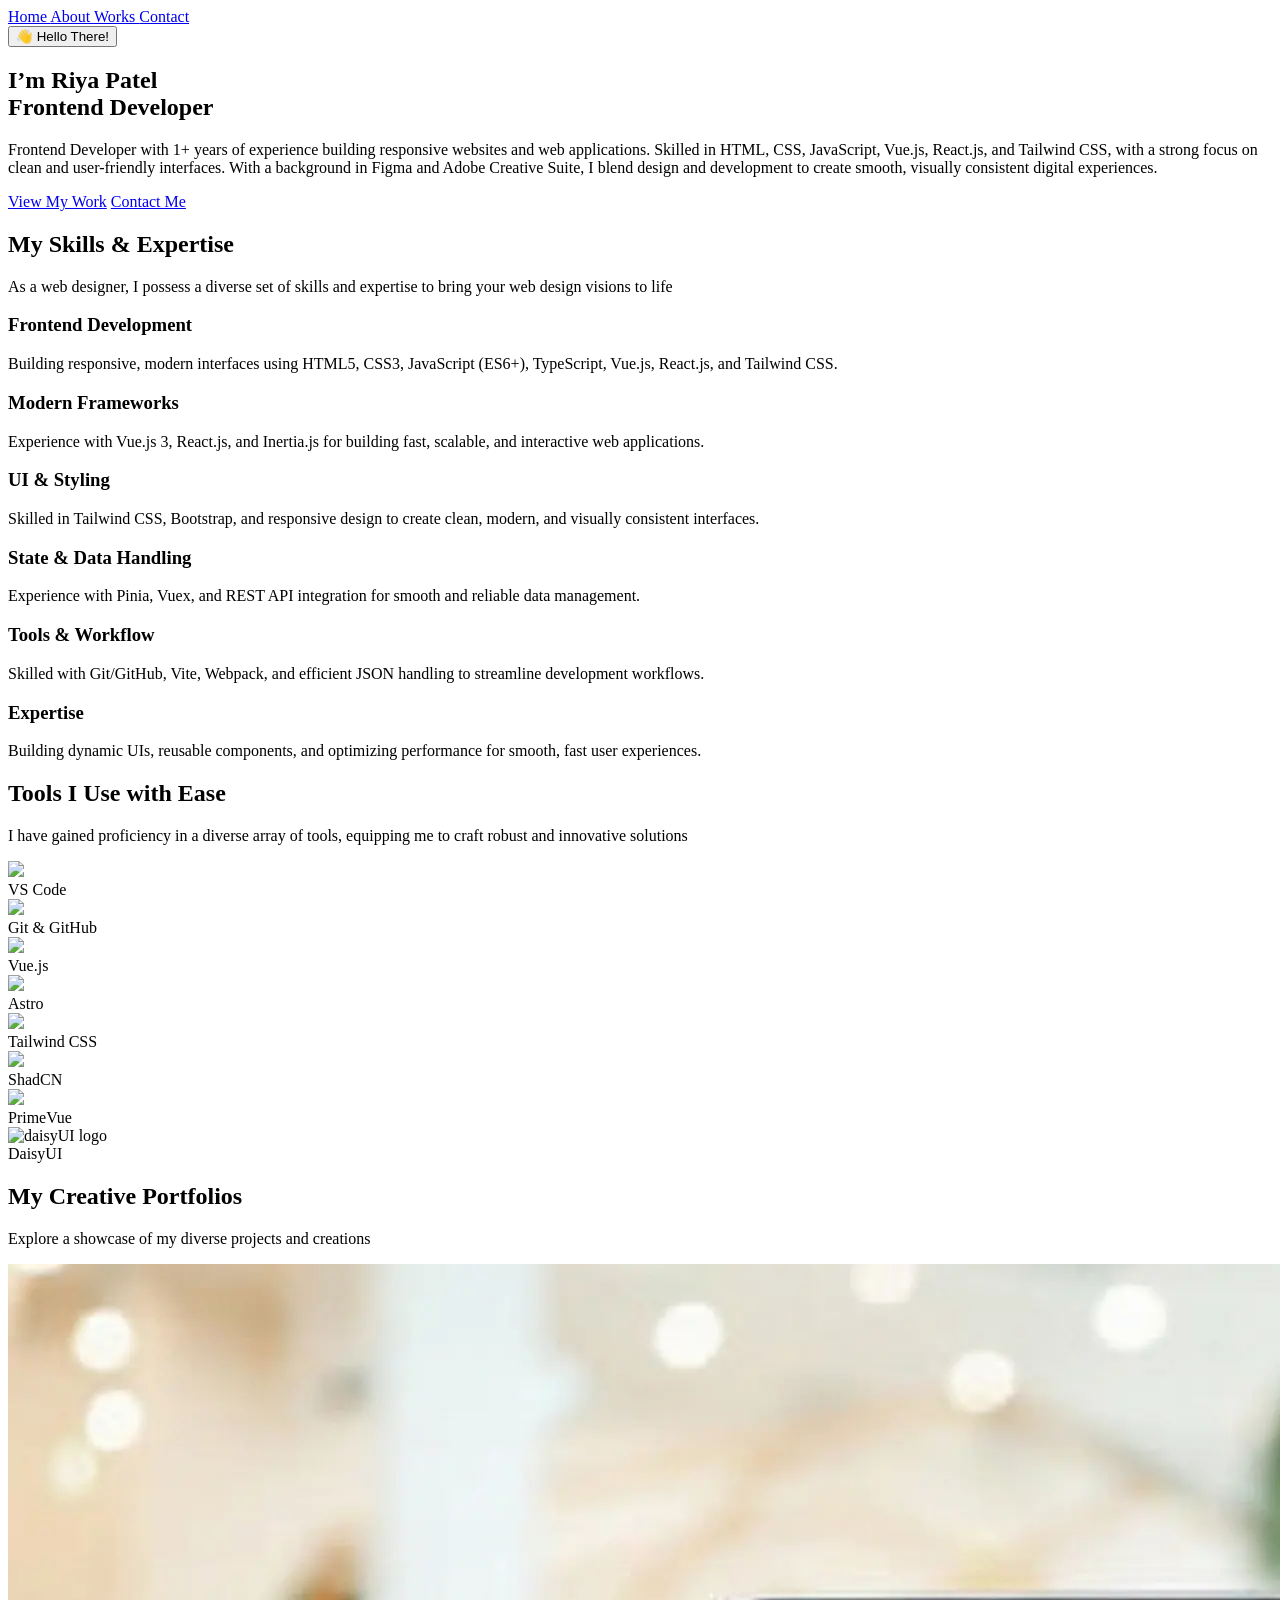
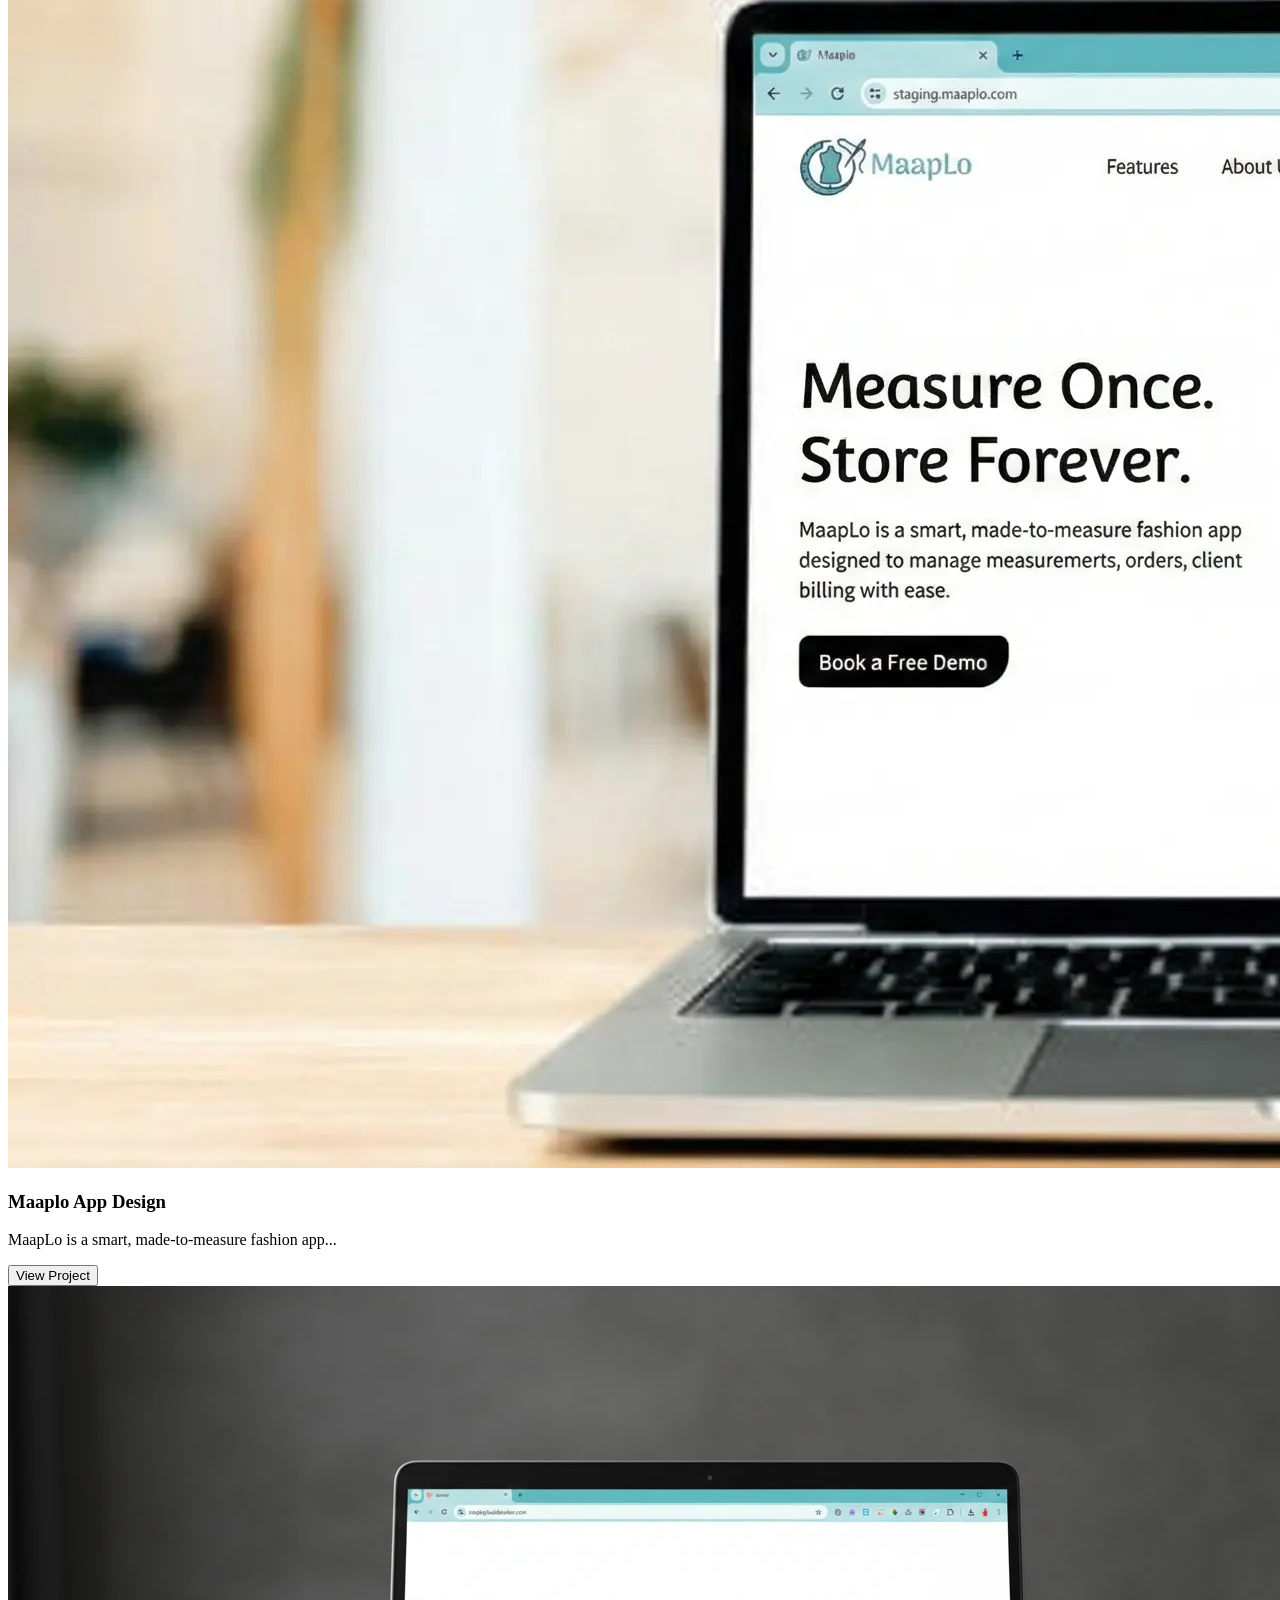
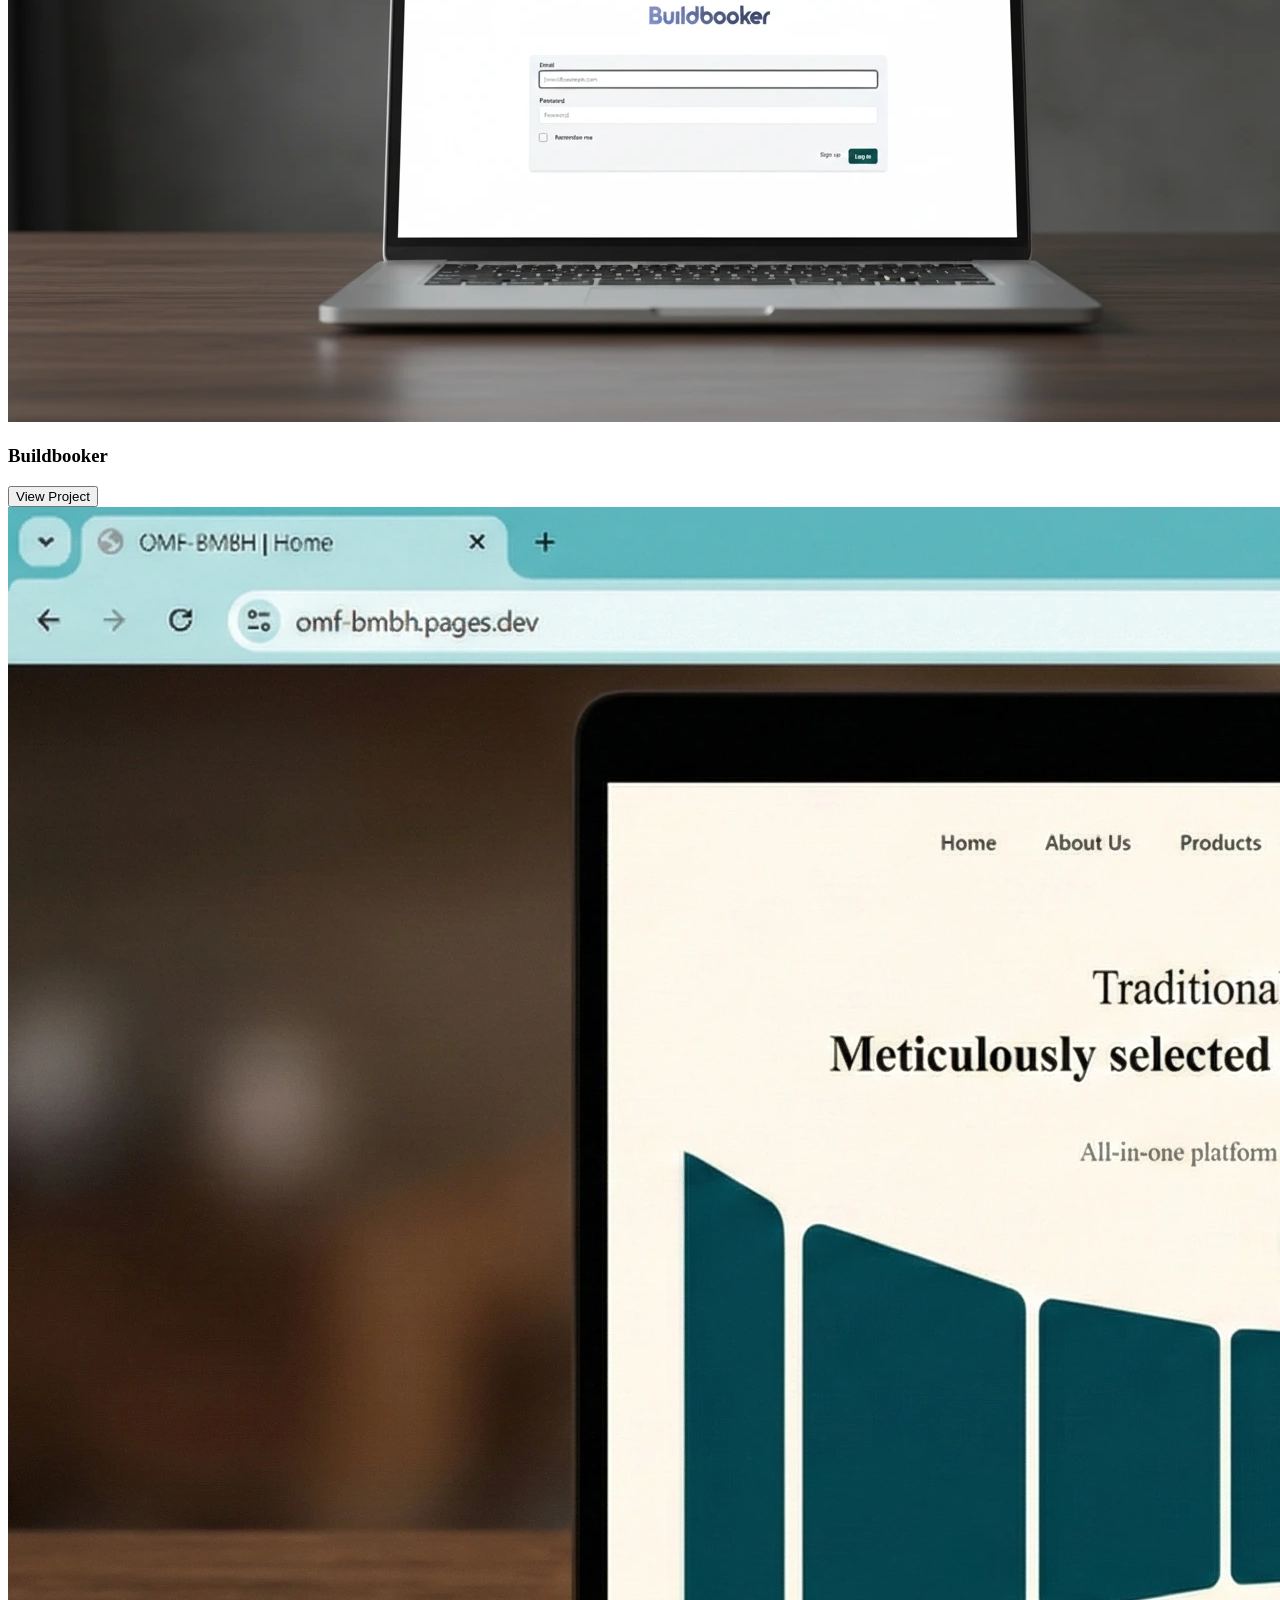
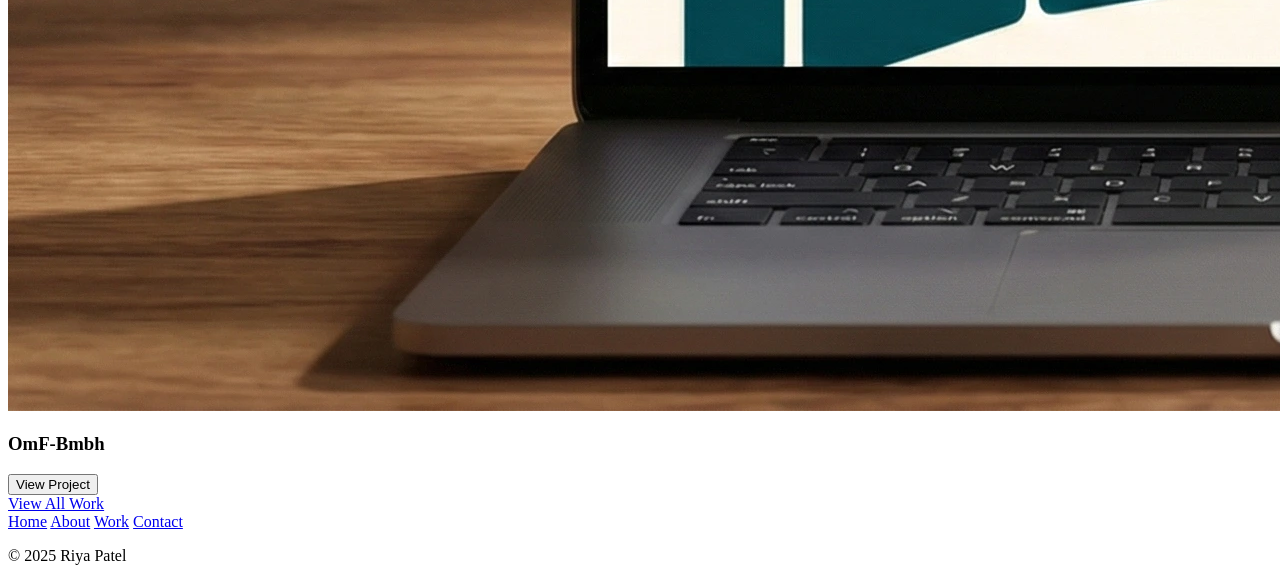
==== index.html @ 3a96843c "merging" ====
<!DOCTYPE html>
<html lang="en">

<head>
    <meta charset="UTF-8" />
    <meta name="viewport" content="width=device-width, initial-scale=1.0" />
    <title>Riya Portfolio</title>
    <script src="https://cdn.tailwindcss.com"></script>
    <style>
        html {
            scroll-behavior: smooth;
        }

        /* Fade-in animation */
        .fade-up {
            opacity: 0;
            transform: translateY(40px);
            transition: all 0.8s ease-in-out;
        }

        .fade-up.visible {
            opacity: 1;
            transform: translateY(0);
        }

        .glass {
            background: rgba(255, 255, 255, 0.05);
            backdrop-filter: blur(12px);
        }
    </style>
</head>

<body class="text-white font-sans bg-black">
    <!-- Navbar -->
    <!-- Navbar -->
    <header class="fixed w-full top-0 z-50 flex justify-center mt-10">
        <nav class="backdrop-blur-xl bg-white/5 border border-white/10 
               px-5 py-2 rounded-2xl flex items-center gap-8 shadow-lg
               overflow-x-auto whitespace-nowrap scroll-smooth
               md:overflow-visible mx-5">

            <!-- Hide scrollbar -->
            <style>
                nav::-webkit-scrollbar {
                    display: none;
                }
            </style>

            <!-- Home -->
            <a href="#home"
                class="flex items-center gap-2 px-4 py-3 rounded-xl bg-black text-white font-medium transition">
                <i class="ph-house-simple-bold text-xl"></i>
                Home
            </a>

            <!-- About -->
            <a href="about.html" class="flex items-center gap-2 text-gray-400 hover:text-white transition">
                <i class="ph-user-bold text-xl"></i>
                About
            </a>

            <!-- Works -->
            <a href="works.html" class="flex items-center gap-2 text-gray-400 hover:text-white transition">
                <i class="ph-briefcase-bold text-xl"></i>
                Works
            </a>

            <!-- Contact -->
            <a href="#contact" class="flex items-center gap-2 text-gray-400 hover:text-white transition">
                <i class="ph-lightning-bold text-xl"></i>
                Contact
            </a>
        </nav>
    </header>


    <!-- ICONS (Phosphor Icons) -->
    <script src="https://unpkg.com/phosphor-icons"></script>
    <!-- Hero -->
    <section id="home"
        class="lg:h-[700px] h-[700px] flex flex-col justify-center items-center text-center px-6 lg:px-5 fade-up">

        <!-- Background Image -->
        <div class="absolute inset-0 bg-cover bg-center bg-no-repeat opacity-10"
            style="background-image: url('grid.jpg');"></div>
        <div class="relative z-10 flex flex-col items-center items-center justify-center">
            <button class="flex gap-3 px-7 py-3 mt-20 mb-10 rounded-full
bg-[#0d0d0d] border border-white/10
shadow-[inset_0_2px_4px_rgba(255,255,255,0.05),0_4px_15px_rgba(0,0,0,0.6)]
hover:shadow-[0_6px_20px_rgba(0,0,0,0.8)]
transition-all duration-300">
                <span class="text-xl">👋</span>
                <span class="text-white text-base font-medium">Hello There!</span>
            </button>

            <h1 class="text-2xl md:text-5xl font-bold leading-tight ">
                I’m <span class="text-teal-800">Riya Patel</span><br />
                Frontend Developer
            </h1>
            <p class="mt-6 text-[16px] lg:text-[18px] text-gray-400 max-w-4xl lg:px-10">
                Frontend Developer with 1+ years of experience building responsive websites and web applications.
                Skilled in
                HTML, CSS, JavaScript, Vue.js, React.js, and Tailwind CSS, with a strong focus on clean and
                user-friendly
                interfaces. With a background in Figma and Adobe Creative Suite, I blend design and development to
                create
                smooth, visually consistent digital experiences.
            </p>

            <div class="mt-8 flex gap-4">
                <a href="#works"
                    class="px-6 py-3 bg-teal-700 border border-teal-700 hover:text-teal-800 rounded-full font-semibold hover:bg-black transition">View
                    My Work</a>
                <a href="#contact"
                    class="px-6 py-3 border border-teal-700 text-teal-700 rounded-full font-semibold hover:bg-teal-700 hover:text-white transition">Contact
                    Me</a>
            </div>
        </div>
    </section>

    <!-- My Skills & Expertise -->
    <section class="bg-black text-white fade-up">
        <div class="max-w-7xl mx-auto px-6">
            <h2 class="lg:text-4xl text-2xl font-bold text-center">My Skills & Expertise</h2>
            <p class="text-gray-400 max-w-xl mx-auto text-center mt-4 mb-12">As a web designer, I possess a diverse set
                of skills and expertise to bring your web design visions to life</p>

            <div class="grid gap-8 md:grid-cols-2 lg:grid-cols-3">

                <!-- Card 1 -->
                <div
                    class="bg-[#121212] border border-white/10 rounded-2xl p-4 pb-5 shadow-lg hover:shadow-xl transition duration-300 relative fade-up">

                    <!-- Icon Box with Background Image -->
                    <div class="relative p-16 rounded-2xl border border-white/10 flex items-center justify-center 
                bg-cover bg-center bg-no-repeat opacity-80" style="background-image: url('grid2.jpg');">

                        <!-- Overlay (optional) -->
                        <div class="absolute inset-0 bg-black/60 rounded-2xl"></div>

                        <div class="relative flex items-center justify-center w-16 h-16 border-t-2 border-white/10 
                    rounded-full bg-[#1c1c21]">
                            <i class="ph ph-code text-gray-300 text-2xl"></i>
                        </div>
                    </div>

                    <!-- Title -->
                    <h3 class="text-2xl font-semibold mt-5 mb-2 text-center">Frontend Development</h3>

                    <!-- Description -->
                    <p class="text-gray-400 text-lg leading-relaxed text-center mb-4">
                        Building responsive, modern interfaces using HTML5, CSS3, JavaScript (ES6+), TypeScript, Vue.js,
                        React.js, and Tailwind CSS.
                    </p>
                </div>
                <!-- Card 2 -->
                <div
                    class="bg-[#121212] rounded-2xl border border-white/10 p-4 pb-5 shadow-lg hover:shadow-xl transition duration-300 relative fade-up">

                    <div class="relative p-16 rounded-2xl border border-white/10 flex items-center justify-center 
                bg-cover bg-center bg-no-repeat opacity-80" style="background-image: url('grid2.jpg');">

                        <!-- Overlay (optional) -->
                        <div class="absolute inset-0 bg-black/60 rounded-2xl"></div>

                        <div class="relative flex items-center justify-center w-16 h-16 border-t-2 border-white/10 
                    rounded-full bg-[#1c1c21]">
                            <i class="ph ph-stack-simple text-gray-300 text-2xl"></i>
                        </div>
                    </div>

                    <!-- Title -->
                    <h3 class="text-2xl font-semibold mt-5 mb-2 text-center">Modern Frameworks</h3>

                    <!-- Description -->
                    <p class="text-gray-400 text-lg leading-relaxed text-center mb-4">
                        Experience with Vue.js 3, React.js, and Inertia.js for building fast, scalable, and interactive
                        web applications.
                    </p>

                </div>

                <!-- Card 3 -->
                <div
                    class="bg-[#121212] rounded-2xl border border-white/10 p-4 pb-5 shadow-lg hover:shadow-xl transition duration-300 relative fade-up">

                    <!-- Icon Box -->
                    <div class="relative p-16 rounded-2xl border border-white/10 flex items-center justify-center 
                bg-cover bg-center bg-no-repeat opacity-80" style="background-image: url('grid2.jpg');">

                        <!-- Overlay (optional) -->
                        <div class="absolute inset-0 bg-black/60 rounded-2xl"></div>

                        <div class="relative flex items-center justify-center w-16 h-16 border-t-2 border-white/10 
                    rounded-full bg-[#1c1c21]">
                            <i class="ph ph-paint-brush text-gray-300 text-2xl"></i>
                        </div>
                    </div>

                    <!-- Title -->
                    <h3 class="text-2xl font-semibold mt-5 mb-2 text-center">UI & Styling</h3>

                    <!-- Description -->
                    <p class="text-gray-400 text-lg leading-relaxed text-center mb-4">
                        Skilled in Tailwind CSS, Bootstrap, and responsive design to create clean, modern, and visually
                        consistent interfaces.
                    </p>

                </div>

                <!-- Card 4 -->
                <div
                    class="bg-[#121212] rounded-2xl border border-white/10 p-4 pb-5 shadow-lg hover:shadow-xl transition duration-300 relative fade-up">

                    <!-- Icon Box -->
                    <div class="relative p-16 rounded-2xl border border-white/10 flex items-center justify-center 
                bg-cover bg-center bg-no-repeat opacity-80" style="background-image: url('grid2.jpg');">

                        <!-- Overlay (optional) -->
                        <div class="absolute inset-0 bg-black/60 rounded-2xl"></div>

                        <div class="relative flex items-center justify-center w-16 h-16 border-t-2 border-white/10 
                    rounded-full bg-[#1c1c21]">
                            <i class="ph ph-database text-gray-300 text-2xl"></i>
                        </div>
                    </div>
                    <!-- Title -->
                    <h3 class="text-2xl font-semibold mt-5 mb-2 text-center">State & Data Handling</h3>

                    <!-- Description -->
                    <p class="text-gray-400 text-lg leading-relaxed text-center mb-4">
                        Experience with Pinia, Vuex, and REST API integration for smooth and reliable data management.
                    </p>

                </div>

                <!-- Card 5 -->
                <div
                    class="bg-[#121212] rounded-2xl border border-white/10 p-4 pb-5 shadow-lg hover:shadow-xl transition duration-300 relative fade-up">

                    <!-- Icon Box -->
                    <div class="relative p-16 rounded-2xl border border-white/10 flex items-center justify-center 
                bg-cover bg-center bg-no-repeat opacity-80" style="background-image: url('grid2.jpg');">

                        <!-- Overlay (optional) -->
                        <div class="absolute inset-0 bg-black/60 rounded-2xl"></div>

                        <div class="relative flex items-center justify-center w-16 h-16 border-t-2 border-white/10 
                    rounded-full bg-[#1c1c21]">
                            <i class="ph ph-gear text-gray-300 text-2xl"></i>

                        </div>
                    </div>

                    <!-- Title -->
                    <h3 class="text-2xl font-semibold mt-5 mb-2 text-center">Tools & Workflow</h3>

                    <!-- Description -->
                    <p class="text-gray-400 text-lg leading-relaxed text-center mb-4">
                        Skilled with Git/GitHub, Vite, Webpack, and efficient JSON handling to streamline development
                        workflows.
                    </p>

                </div>

                <!-- Card 6 -->
                <div
                    class="bg-[#121212] rounded-2xl border border-white/10 p-4 pb-5 shadow-lg hover:shadow-xl transition duration-300 relative fade-up">

                    <!-- Icon Box -->
                    <div class="relative p-16 rounded-2xl border border-white/10 flex items-center justify-center 
                bg-cover bg-center bg-no-repeat opacity-80" style="background-image: url('grid2.jpg');">

                        <!-- Overlay (optional) -->
                        <div class="absolute inset-0 bg-black/60 rounded-2xl"></div>

                        <div class="relative flex items-center justify-center w-16 h-16 border-t-2 border-white/10 
                    rounded-full bg-[#1c1c21]">
                            <i class="ph ph-check-circle text-gray-300 text-2xl"></i>
                        </div>
                    </div>

                    <!-- Title -->
                    <h3 class="text-2xl font-semibold mt-5 mb-2 text-center">Expertise</h3>

                    <!-- Description -->
                    <p class="text-gray-400 text-lg leading-relaxed text-center mb-4">
                        Building dynamic UIs, reusable components, and optimizing performance for smooth, fast user
                        experiences.
                    </p>
                </div>
            </div>
        </div>
    </section>


    <!-- tools use -->

    <section class="bg-black text-white lg:p-24 p-5 fade-up">
        <div class="max-w-7xl mx-auto px-6">
            <h2 class="lg:text-4xl text-xl mt-14 lg:mt-0 font-bold text-center"> Tools I Use with Ease</h2>
            <p class="text-gray-400 max-w-xl mx-auto text-center mt-4 mb-12">I have gained proficiency in a diverse
                array of tools, equipping
                me to craft robust and innovative solutions</p>

            <div class="grid gap-6 sm:grid-cols-2 md:grid-cols-4 lg:grid-cols-4">

                <!-- Card 1 - VS Code -->
                <div class="relative flex items-center justify-center text-center gap-4 
        border border-white/20 rounded-2xl px-6 py-8 shadow-lg hover:shadow-xl transition">

                    <div class="absolute inset-0 rounded-2xl bg-cover bg-center opacity-50"
                        style="background-image: url('grid2.jpg');"></div>

                    <div class="relative flex items-center gap-3 z-10">
                        <div class="bg-[#121212]/70 p-3 rounded-xl border border-white/10">
                            <img src="https://cdn.jsdelivr.net/gh/devicons/devicon/icons/vscode/vscode-original.svg"
                                class="w-8 h-8">
                        </div>
                        <span class="text-xl font-medium text-white">VS Code</span>
                    </div>
                </div>


                <!-- Card 2 - Git & GitHub -->
                <div class="relative flex items-center justify-center text-center gap-4 
        border border-white/20 rounded-2xl px-6 py-8 shadow-lg hover:shadow-xl transition">

                    <div class="absolute inset-0 rounded-2xl bg-cover bg-center opacity-50"
                        style="background-image: url('grid2.jpg');"></div>
                    <div class="relative flex items-center gap-3 z-10">
                        <div class="bg-[#121212]/70 p-3 rounded-xl border border-white/10">
                            <img src="https://cdn.jsdelivr.net/gh/devicons/devicon/icons/github/github-original.svg"
                                class="w-8 h-8 invert">
                        </div>
                        <span class="text-xl font-medium text-white">Git & GitHub</span>
                    </div>
                </div>

                <!-- Card 3 – Vue.js -->
                <div class="relative flex items-center justify-center text-center gap-4 
        border border-white/20 rounded-2xl px-6 py-8 shadow-lg hover:shadow-xl transition">

                    <div class="absolute inset-0 rounded-2xl bg-cover bg-center opacity-50"
                        style="background-image: url('grid2.jpg');"></div>
                    <div class="relative flex items-center gap-3 z-10">
                        <div class="bg-[#121212]/70 p-3 rounded-xl border border-white/10">
                            <img src="https://cdn.jsdelivr.net/gh/devicons/devicon/icons/vuejs/vuejs-original.svg"
                                class="w-8 h-8">
                        </div>
                        <span class="text-xl font-medium text-white">Vue.js</span>
                    </div>
                </div>

                <!-- Card 4 – Astro -->
                <div class="relative flex items-center justify-center text-center gap-4 
        border border-white/20 rounded-2xl px-6 py-8 shadow-lg hover:shadow-xl transition">
                    <div class="absolute inset-0 rounded-2xl bg-cover bg-center opacity-50"
                        style="background-image: url('grid2.jpg');"></div>
                    <div class="relative flex items-center gap-3 z-10">
                        <div class="bg-[#121212]/70 p-3 rounded-xl border border-white/10">
                            <img src="https://cdn.jsdelivr.net/gh/devicons/devicon/icons/astro/astro-original.svg"
                                class="w-8 h-8">
                        </div>
                        <span class="text-xl font-medium text-white">Astro</span>
                    </div>
                </div>

                <!-- Card 5 - Tailwind CSS -->
                <div class="skill-card relative flex items-center justify-center text-center gap-4 
        border border-white/20 rounded-2xl px-6 py-8 shadow-lg hover:shadow-xl transition">
                    <div class="absolute inset-0 rounded-2xl bg-cover bg-center opacity-50"
                        style="background-image: url('grid2.jpg');"></div>
                    <div class="relative flex items-center gap-3 z-10">
                        <div class="bg-[#121212]/70 p-3 rounded-xl border border-white/10">
                            <img src="https://cdn.jsdelivr.net/gh/devicons/devicon@latest/icons/tailwindcss/tailwindcss-original.svg"
                                class="w-8 h-8">
                        </div>
                        <span class="text-xl font-medium text-white">Tailwind CSS</span>
                    </div>
                </div>

                <!-- Card 6 - ShadCN -->
                <div class="skill-card relative flex items-center justify-center text-center gap-4 
        border border-white/20 rounded-2xl px-6 py-8 shadow-lg hover:shadow-xl transition">
                    <div class="absolute inset-0 rounded-2xl bg-cover bg-center opacity-50"
                        style="background-image: url('grid2.jpg');"></div>
                    <div class="relative flex items-center gap-3 z-10">
                        <div class="bg-[#121212]/70 p-3 rounded-xl border border-white/10">
                            <img src="https://ui.shadcn.com/apple-touch-icon.png" class="w-8 h-8">
                        </div>
                        <span class="text-xl font-medium text-white">ShadCN</span>
                    </div>
                </div>

                <!-- Card 7 - PrimeVue -->
                <div class="skill-card relative flex items-center justify-center text-center gap-4 
        border border-white/20 rounded-2xl px-6 py-8 shadow-lg hover:shadow-xl transition">
                    <div class="absolute inset-0 rounded-2xl bg-cover bg-center opacity-50"
                        style="background-image: url('grid2.jpg');"></div>
                    <div class="relative flex items-center gap-3 z-10">
                        <div class="bg-[#121212]/70 p-3 rounded-xl border border-white/10">
                            <img src="https://cdn.jsdelivr.net/gh/devicons/devicon/icons/vuejs/vuejs-original.svg"
                                class="w-8 h-8">
                        </div>
                        <span class="text-xl font-medium text-white">PrimeVue</span>
                    </div>
                </div>

                <!-- Card 8 - DaisyUI -->
                <div class="skill-card relative flex items-center justify-center text-center gap-4 
        border border-white/20 rounded-2xl px-6 py-8 shadow-lg hover:shadow-xl transition">
                    <div class="absolute inset-0 rounded-2xl bg-cover bg-center opacity-50"
                        style="background-image: url('grid2.jpg');"></div>
                    <div class="relative flex items-center gap-3 z-10">
                        <div class="bg-[#121212]/70 p-3 rounded-xl border border-white/10">
                            <img src="https://logo.svgcdn.com/logos/daisyui-icon.svg" alt="daisyUI logo" class="w-8 h-8" />
                        </div>
                        <span class="text-xl font-medium text-white">DaisyUI</span>
                    </div>
                </div>

            </div>

        </div>
    </section>

    <!-- work -->
    <section class="bg-black text-white pb-10 lg:pb-20 fade-up">
        <div class="max-w-7xl mx-auto px-6">

            <!-- Section Title -->
            <h2 class="lg:text-4xl text-2xl font-bold text-center mb-3 pt-10 lg:pt-0">My Creative Portfolios</h2>
            <p class="text-gray-400 text-center mb-12">Explore a showcase of my diverse projects and creations</p>

            <!-- Grid Cards -->
            <div class="grid gap-8 sm:grid-cols-2 lg:grid-cols-3 mt-10">

                <!-- Card 1 -->
                <div class=" overflow-hidden fade-up">
                    <img src="maaplo.webp" alt="Project 1"
                        class="w-full h-80 object-cover rounded-2xl shadow-lg hover:shadow-2xl transition transform hover:scale-105">
                    <div class="py-4">
                        <h3 class="text-xl font-semibold">Maaplo App Design</h3>
                        <p class="text-gray-400 mt-2 text-sm">MaapLo is a smart, made-to-measure fashion app...</p>
                        <button
                            class="mt-4 px-4 py-2 bg-[#1e1e1e] hover:bg-gray-700 rounded-lg text-sm font-medium transition">View
                            Project</button>
                    </div>
                </div>

                <!-- Card 2 -->
                <div class="overflow-hidden fade-up">
                    <img src="buildbooker.webp" alt="Project 2"
                        class="w-full h-80 object-cover rounded-2xl shadow-lg hover:shadow-2xl transition transform hover:scale-105">
                    <div class="py-6">
                        <h3 class="text-xl font-semibold">Buildbooker</h3>
                        <button
                            class="mt-4 px-4 py-2 bg-[#1e1e1e] hover:bg-gray-700 rounded-lg text-sm font-medium transition">View
                            Project</button>
                    </div>
                </div>

                <!-- Card 3 -->
                <div class="overflow-hidden fade-up">
                    <img src="omf.webp" alt="Project 3"
                        class="w-full h-64 lg:h-80 object-cover rounded-2xl shadow-lg hover:shadow-2xl transition transform hover:scale-105">
                    <div class="py-6">
                        <h3 class="text-xl font-semibold">OmF-Bmbh</h3>
                        <button
                            class="mt-4 px-4 py-2 bg-[#1e1e1e] hover:bg-gray-700 rounded-lg text-sm font-medium transition">View
                            Project</button>
                    </div>
                </div>

            </div>

            <!-- Explore More Button -->
            <div class="text-center mt-16 lg:mt-20">
                <a href="works.html"
                    class="px-6 py-3 bg-[#101010] hover:bg-[#1a1a1a] text-white rounded-xl text-lg font-medium transition">
                    View All Work
                </a>
            </div>

        </div>
    </section>

    <!-- Footer -->
    <footer class="px-6 py-12 bg-black fade-up">
        <div class="mx-auto bg-[#111113]/60 backdrop-blur-xl border border-white/10 border-b-0 rounded-3xl p-10">

            <!-- Top Navigation Links -->
            <div class="flex justify-center gap-5 lg:gap-10 text-gray-300 text-lg mb-10">
                <a href="index.html" class="hover:text-white transition">Home</a>
                <a href="about.html" class="hover:text-white transition">About</a>
                <a href="works.html" class="hover:text-white transition">Work</a>
                <a href="contact.html" class="hover:text-white transition">Contact</a>
            </div>

            <!-- Social Icons -->
            <div class="flex justify-center gap-6 mb-6">
                <!-- LinkedIn -->
                <a href="#"
                    class="w-10 h-10 flex items-center justify-center rounded-full bg-black border border-white/20 hover:border-white transition">
                    <i class="ph ph-linkedin-logo text-gray-300 text-xl"></i>
                </a>

                <!-- Behance -->
                <a href="#"
                    class="w-10 h-10 flex items-center justify-center rounded-full bg-black border border-white/20 hover:border-white transition">
                    <i class="ph ph-facebook-logo text-gray-300 text-xl"></i>
                </a>

                <!-- Dribbble -->
                <a href="#"
                    class="w-10 h-10 flex items-center justify-center rounded-full bg-black border border-white/20 hover:border-white transition">
                    <i class="ph ph-instagram-logo text-gray-300 text-xl"></i>
                </a>
            </div>

            <!-- Copyright -->
            <p class="text-center text-gray-400 mt-4">
                © 2025 Riya Patel
            </p>
        </div>
    </footer>


    <script>
        const observer = new IntersectionObserver((entries) => {
            entries.forEach(entry => {
                if (entry.isIntersecting) entry.target.classList.add("visible");
            });
        }, { threshold: 0.2 });

        document.querySelectorAll(".fade-up").forEach(el => observer.observe(el));
    </script>
</body>

</html>
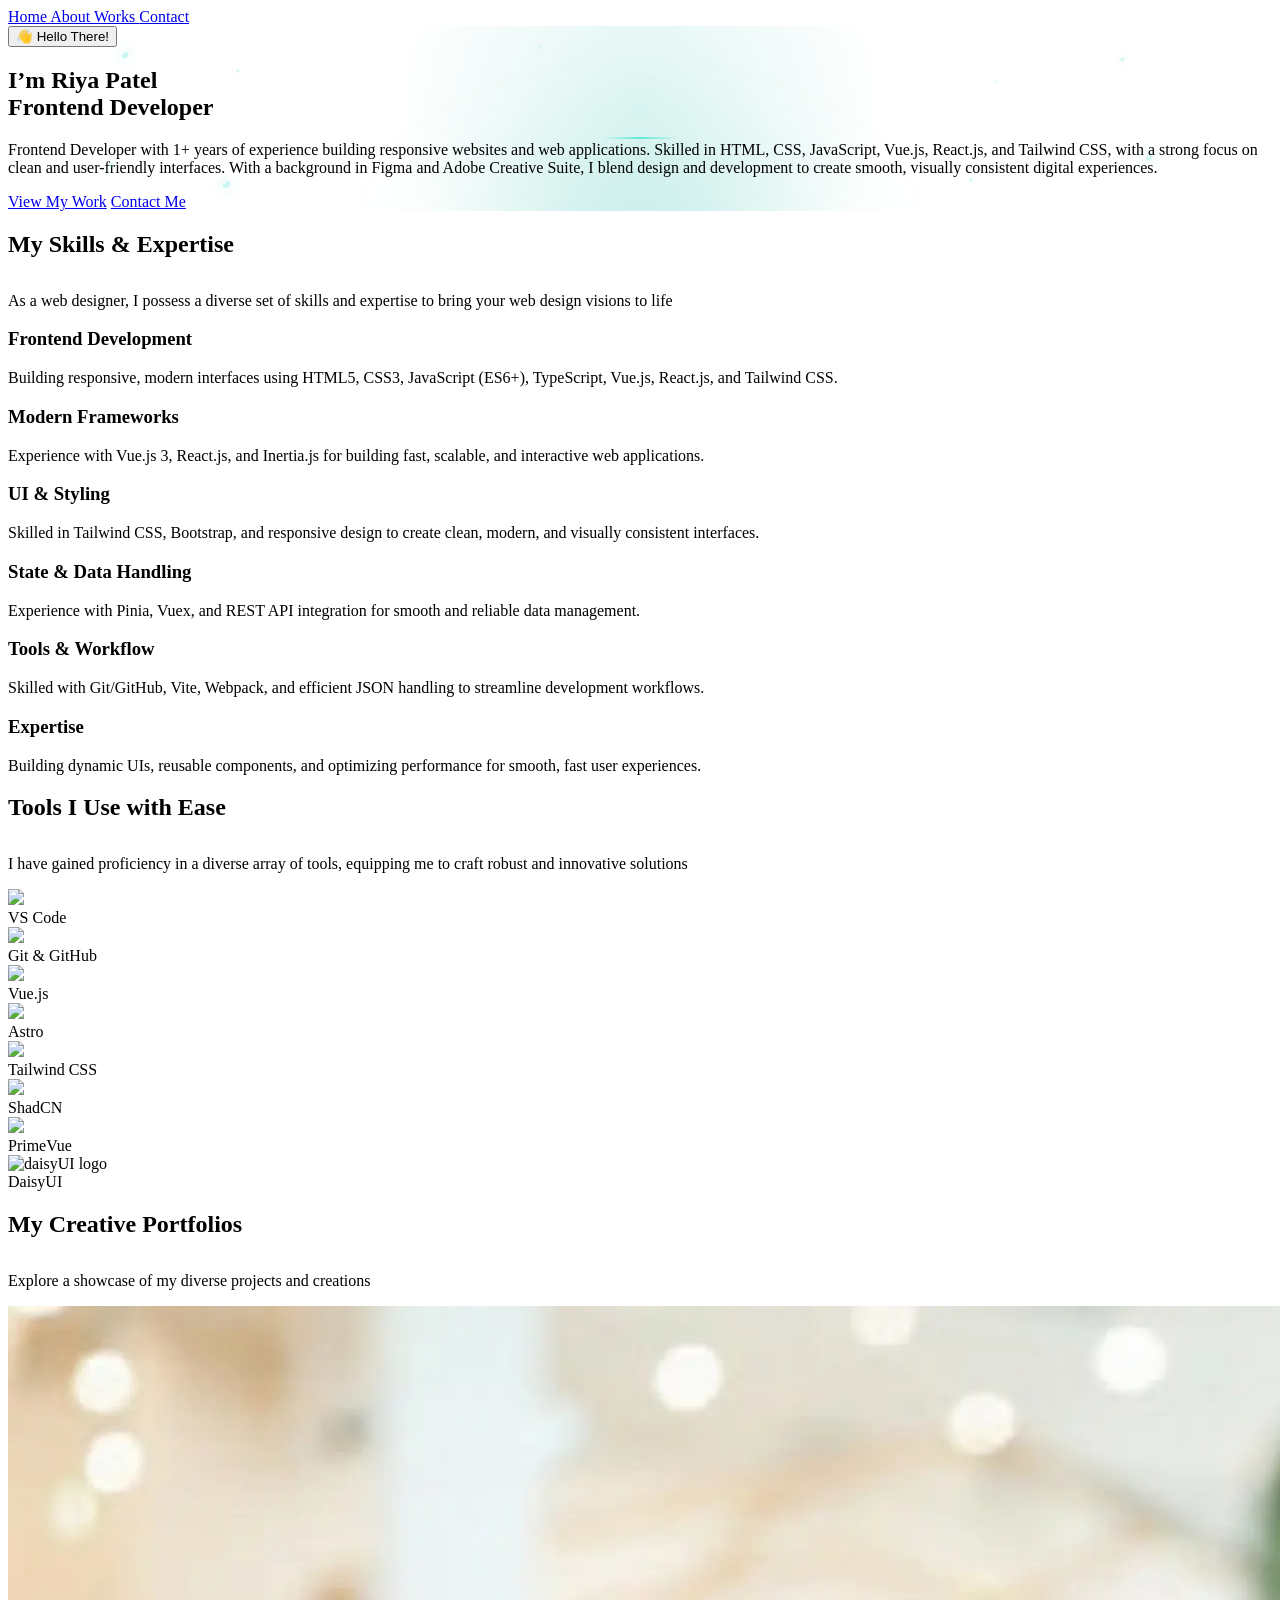
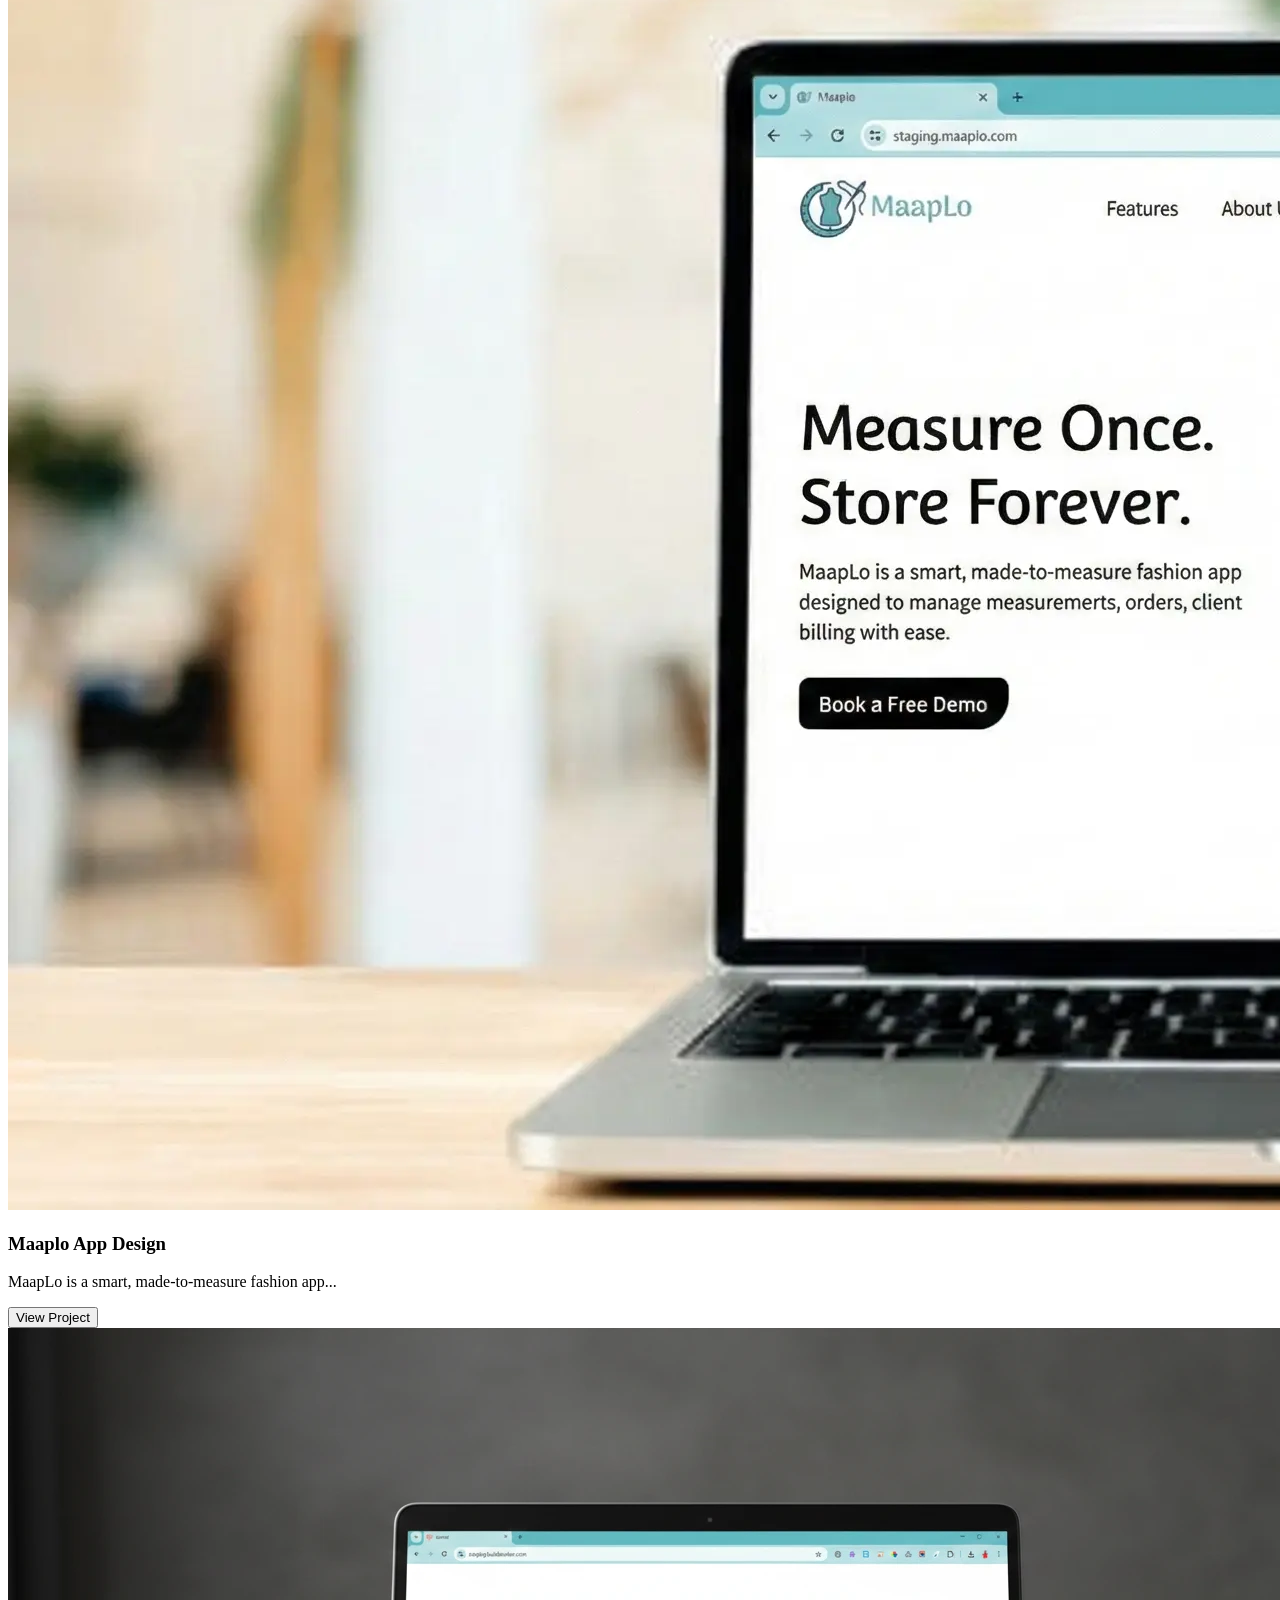
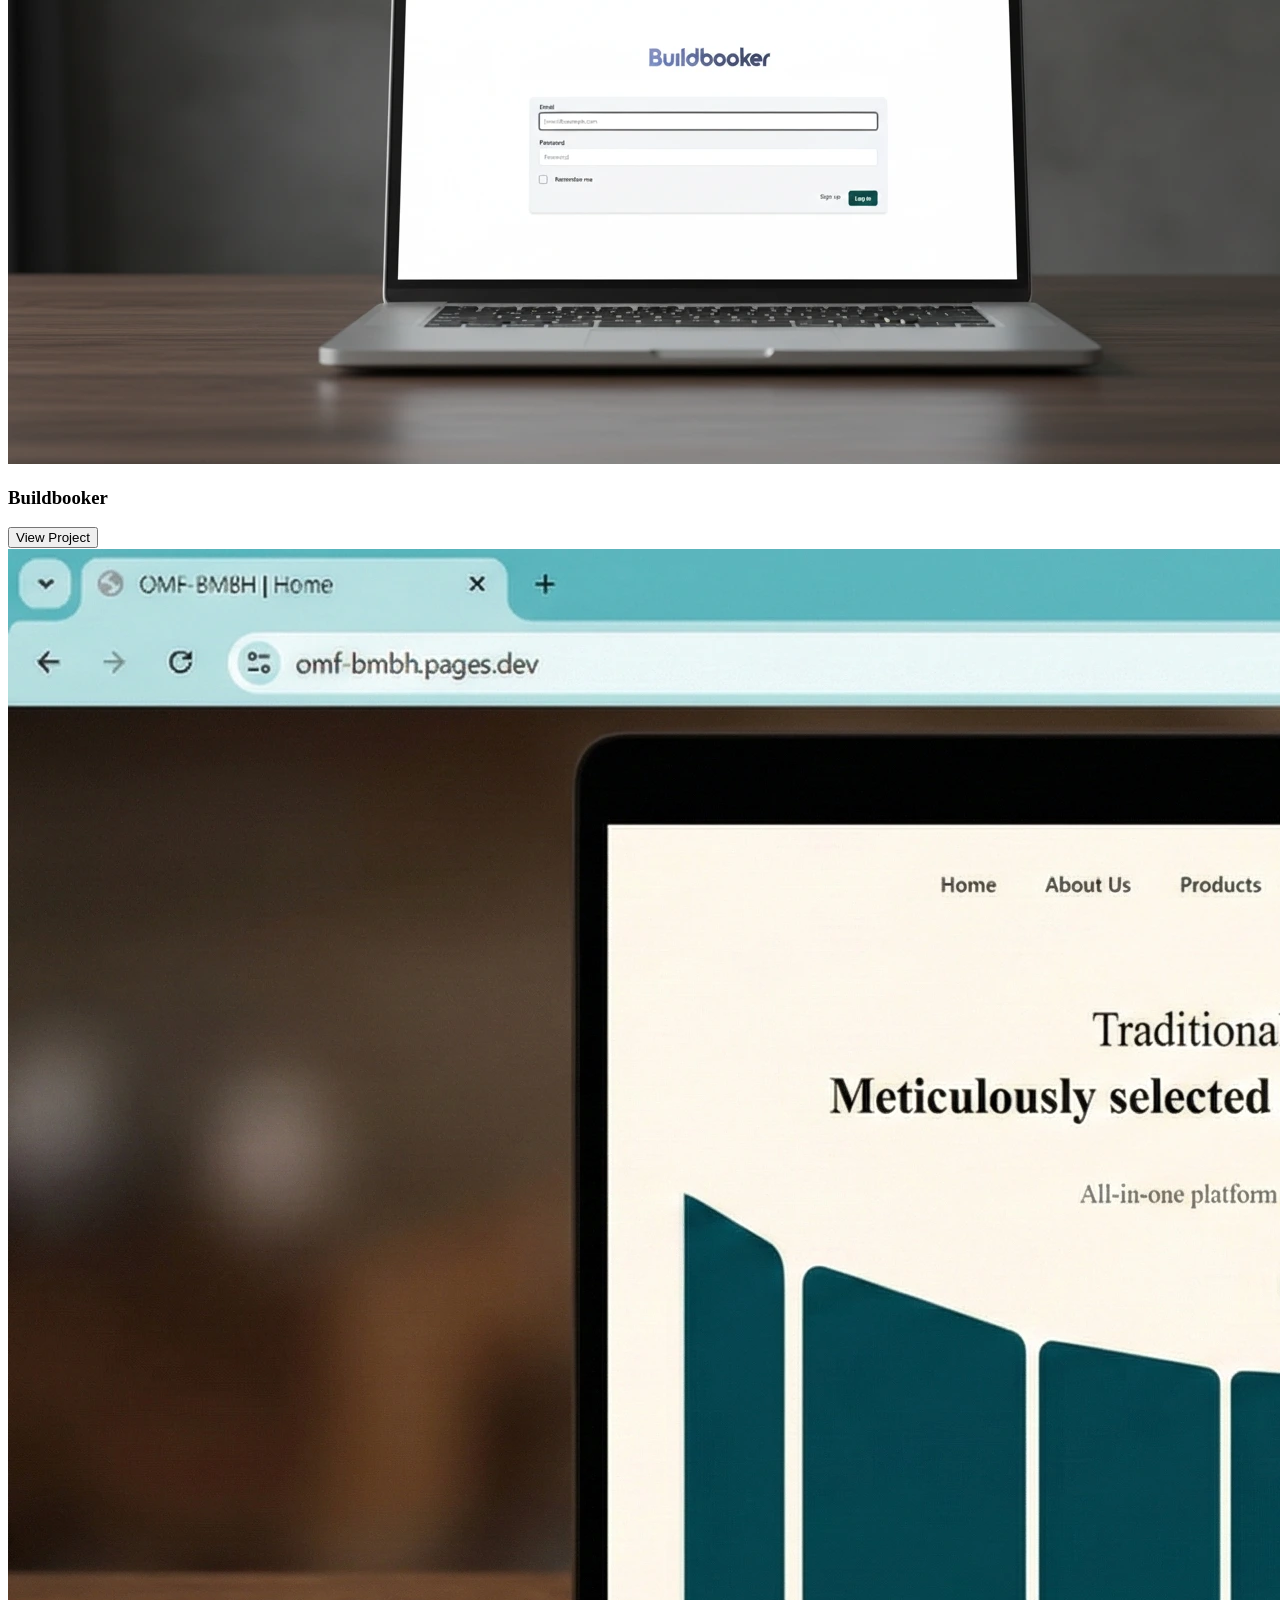
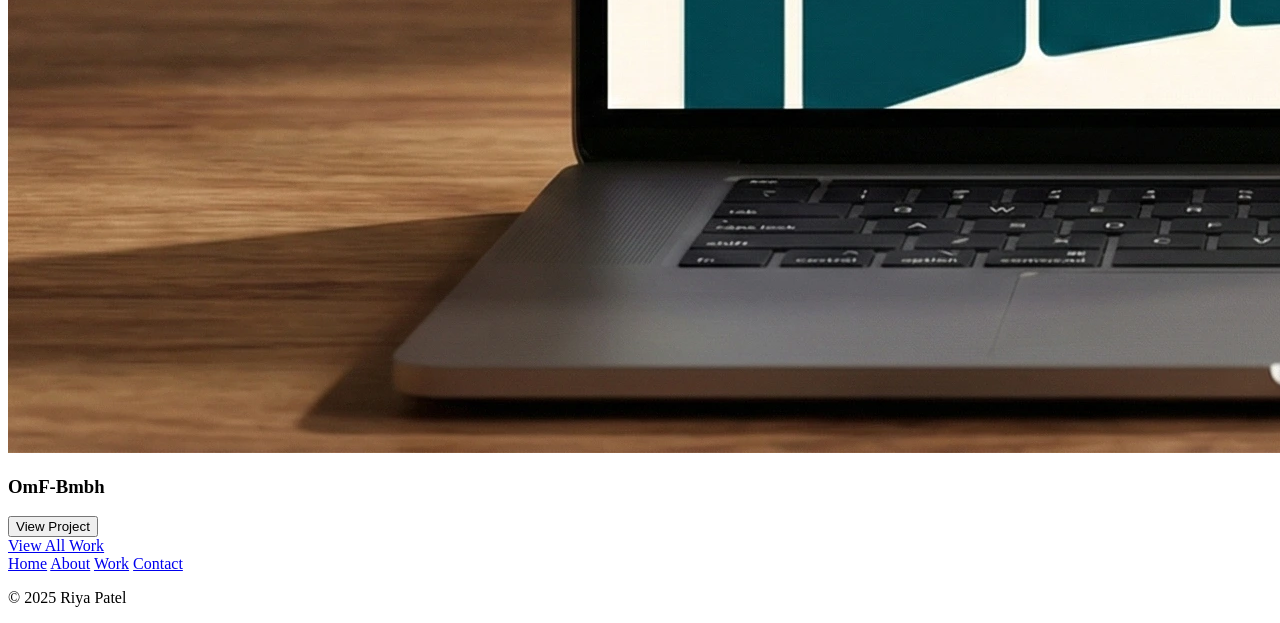
==== commit 0f346e24: "Add site animations and loader functionality across multiple pages - Integrated site animations by a" ====
--- a/index.html
+++ b/index.html
@@ -7,8 +7,159 @@
     <title>Riya Portfolio</title>
     <script src="https://cdn.tailwindcss.com"></script>
     <style>
+        :root {
+            --accent: #14b8a6;
+            --accent-soft: rgba(20, 184, 166, 0.2);
+        }
+
         html {
             scroll-behavior: smooth;
+        }
+
+        body {
+            overflow-x: hidden;
+        }
+
+        body.is-loading {
+            overflow: hidden;
+        }
+
+        /* Intro animation */
+        #page-loader {
+            position: fixed;
+            inset: 0;
+            z-index: 100;
+            display: grid;
+            place-items: center;
+            overflow: hidden;
+            background: #050505;
+            transition: opacity 0.7s ease, visibility 0.7s ease;
+        }
+
+        #page-loader::before,
+        #page-loader::after {
+            content: "";
+            position: absolute;
+            width: 42vw;
+            height: 42vw;
+            min-width: 280px;
+            min-height: 280px;
+            border: 1px solid rgba(20, 184, 166, 0.16);
+            border-radius: 999px;
+            animation: loader-pulse 3s ease-in-out infinite;
+        }
+
+        #page-loader::after {
+            width: 70vw;
+            height: 70vw;
+            min-width: 520px;
+            min-height: 520px;
+            animation-delay: -1.5s;
+        }
+
+        #page-loader.is-hidden {
+            opacity: 0;
+            visibility: hidden;
+            pointer-events: none;
+        }
+
+        .loader-content {
+            position: relative;
+            z-index: 1;
+            width: min(340px, calc(100vw - 48px));
+            text-align: center;
+        }
+
+        .loader-mark {
+            position: relative;
+            display: grid;
+            place-items: center;
+            width: 124px;
+            height: 124px;
+            margin: 0 auto 30px;
+            padding: 5px;
+            border: 1px solid rgba(94, 234, 212, 0.7);
+            border-radius: 50%;
+            background: linear-gradient(#090d0d, #090d0d) padding-box,
+                linear-gradient(145deg, rgba(255, 255, 255, 0.85), #14b8a6 42%, rgba(20, 184, 166, 0.08)) border-box;
+            box-shadow: 0 0 0 1px rgba(20, 184, 166, 0.12), 0 0 45px rgba(20, 184, 166, 0.3), inset 0 0 20px rgba(20, 184, 166, 0.15);
+            animation: loader-float 3.2s ease-in-out infinite;
+        }
+
+        .loader-photo {
+            width: 100%;
+            height: 100%;
+            object-fit: cover;
+            object-position: center 18%;
+            border-radius: 50%;
+            filter: saturate(1.08) contrast(1.04);
+        }
+
+        .loader-mark::before {
+            content: "";
+            position: absolute;
+            inset: 5px;
+            z-index: 2;
+            border: 1px solid rgba(255, 255, 255, 0.25);
+            border-radius: 50%;
+            pointer-events: none;
+        }
+
+        .loader-mark::after {
+            content: "";
+            position: absolute;
+            inset: -12px;
+            border: 1px dashed rgba(94, 234, 212, 0.42);
+            border-radius: 50%;
+            animation: loader-spin 9s linear infinite;
+        }
+
+        .loader-name {
+            margin-bottom: 8px;
+            color: white;
+            font-size: 1rem;
+            font-weight: 800;
+            letter-spacing: 0.24em;
+            text-indent: 0.24em;
+        }
+
+        .loader-label {
+            margin-bottom: 14px;
+            color: #a7f3d0;
+            font-size: 0.68rem;
+            font-weight: 700;
+            letter-spacing: 0.32em;
+            text-transform: uppercase;
+        }
+
+        .loader-track {
+            height: 2px;
+            overflow: hidden;
+            border-radius: 999px;
+            background: rgba(255, 255, 255, 0.12);
+        }
+
+        .loader-progress {
+            width: 0;
+            height: 100%;
+            border-radius: inherit;
+            background: linear-gradient(90deg, #0f766e, #5eead4);
+            box-shadow: 0 0 16px rgba(45, 212, 191, 0.8);
+            transition: width 1.15s cubic-bezier(0.22, 1, 0.36, 1);
+        }
+
+        @keyframes loader-float {
+            0%, 100% { transform: translateY(0) rotate(-3deg); }
+            50% { transform: translateY(-9px) rotate(3deg); }
+        }
+
+        @keyframes loader-spin {
+            to { transform: rotate(360deg); }
+        }
+
+        @keyframes loader-pulse {
+            0%, 100% { transform: scale(0.9); opacity: 0.35; }
+            50% { transform: scale(1.08); opacity: 0.9; }
         }
 
         /* Fade-in animation */
@@ -16,6 +167,7 @@
             opacity: 0;
             transform: translateY(40px);
             transition: all 0.8s ease-in-out;
+            transition-delay: var(--reveal-delay, 0ms);
         }
 
         .fade-up.visible {
@@ -27,10 +179,389 @@
             background: rgba(255, 255, 255, 0.05);
             backdrop-filter: blur(12px);
         }
+
+        /* Interactive hero background */
+        .hero-section {
+            position: relative;
+            isolation: isolate;
+            overflow: hidden;
+        }
+
+        .hero-section::before {
+            content: "";
+            position: absolute;
+            top: 37%;
+            left: 50%;
+            z-index: 0;
+            width: min(520px, 78vw);
+            height: 260px;
+            border-radius: 50%;
+            background: radial-gradient(ellipse, rgba(20, 184, 166, 0.18), rgba(20, 184, 166, 0.04) 48%, transparent 72%);
+            filter: blur(34px);
+            pointer-events: none;
+            transform: translateX(-50%);
+            animation: hero-glow 8s ease-in-out infinite alternate;
+        }
+
+        .hero-bubbles {
+            position: absolute;
+            inset: 0;
+            z-index: 1;
+            overflow: hidden;
+            pointer-events: none;
+        }
+
+        .hero-bubbles span {
+            position: absolute;
+            top: var(--bubble-top);
+            left: var(--bubble-left);
+            width: var(--bubble-size);
+            height: var(--bubble-size);
+            border-radius: 50%;
+            background: radial-gradient(circle at 30% 26%, rgba(236, 254, 255, 0.95), rgba(94, 234, 212, 0.72) 34%, rgba(20, 184, 166, 0.08) 72%, transparent 76%);
+            box-shadow: 0 0 14px rgba(45, 212, 191, 0.52), 0 0 34px rgba(20, 184, 166, 0.16);
+            opacity: 0;
+            animation: bubble-float var(--bubble-duration) ease-in-out var(--bubble-delay) infinite alternate;
+        }
+
+        .hero-section.hero-ready .hero-bubbles span {
+            opacity: var(--bubble-opacity);
+        }
+
+        .hero-scroll-cue {
+            position: absolute;
+            bottom: 28px;
+            left: 50%;
+            z-index: 2;
+            display: flex;
+            flex-direction: column;
+            align-items: center;
+            gap: 9px;
+            color: rgba(255, 255, 255, 0.42);
+            font-size: 0.58rem;
+            font-weight: 700;
+            letter-spacing: 0.22em;
+            text-transform: uppercase;
+            transform: translateX(-50%);
+            animation: cue-float 2.3s ease-in-out infinite;
+        }
+
+        .hero-scroll-cue::after {
+            content: "";
+            width: 1px;
+            height: 35px;
+            background: linear-gradient(to bottom, rgba(94, 234, 212, 0.9), transparent);
+        }
+
+        .name-highlight {
+            color: transparent;
+            background: linear-gradient(100deg, #0f766e 10%, #5eead4 48%, #99f6e4 70%, #0f766e 90%);
+            background-size: 220% auto;
+            background-clip: text;
+            -webkit-background-clip: text;
+            animation: name-shimmer 5s linear infinite;
+        }
+
+        @keyframes hero-glow {
+            from { opacity: 0.55; transform: translateX(-50%) scale(0.92); }
+            to { opacity: 1; transform: translateX(-50%) scale(1.08); }
+        }
+
+        @keyframes bubble-float {
+            from { transform: translate3d(0, 20px, 0) scale(0.72); }
+            to { transform: translate3d(var(--bubble-drift), -32px, 0) scale(1.08); }
+        }
+
+        @keyframes cue-float {
+            0%, 100% { opacity: 0.5; transform: translate(-50%, 0); }
+            50% { opacity: 1; transform: translate(-50%, 7px); }
+        }
+
+        @keyframes name-shimmer {
+            to { background-position: 220% center; }
+        }
+
+        @keyframes underline-grow {
+            from { width: 0; opacity: 0; }
+            to { width: 74px; opacity: 1; }
+        }
+
+        .hero-section::after {
+            content: "";
+            position: absolute;
+            inset: 0;
+            z-index: -1;
+            pointer-events: none;
+            background: radial-gradient(360px circle at var(--pointer-x, 50%) var(--pointer-y, 45%), rgba(20, 184, 166, 0.14), transparent 68%);
+            transition: background 0.2s ease-out;
+        }
+
+        .hero-content {
+            will-change: transform;
+            transform: translate3d(var(--hero-x, 0px), var(--hero-y, 0px), 0);
+            transition: transform 0.18s ease-out;
+        }
+
+        .hero-intro > * {
+            opacity: 0;
+            filter: blur(7px);
+            transform: translateY(58px);
+            transition: opacity 0.9s ease, filter 0.9s ease, transform 0.9s cubic-bezier(0.22, 1, 0.36, 1);
+        }
+
+        .hero-section.hero-ready .hero-intro > * {
+            opacity: 1;
+            filter: blur(0);
+            transform: translateY(0);
+        }
+
+        .hero-section.hero-ready .hero-intro > *:nth-child(1) { transition-delay: 80ms; }
+        .hero-section.hero-ready .hero-intro > *:nth-child(2) { transition-delay: 220ms; }
+        .hero-section.hero-ready .hero-intro > *:nth-child(3) { transition-delay: 360ms; }
+        .hero-section.hero-ready .hero-intro > *:nth-child(4) { transition-delay: 500ms; }
+
+        .hero-content h1 {
+            position: relative;
+        }
+
+        .hero-content h1::after {
+            content: "";
+            position: absolute;
+            bottom: -18px;
+            left: 50%;
+            width: 0;
+            height: 2px;
+            border-radius: 99px;
+            background: linear-gradient(90deg, transparent, #5eead4, transparent);
+            opacity: 0;
+            transform: translateX(-50%);
+        }
+
+        .hero-section.hero-ready .hero-content h1::after {
+            animation: underline-grow 0.9s ease 0.72s forwards;
+        }
+
+        body > section:not(#home) h2 {
+            position: relative;
+            padding-bottom: 14px;
+        }
+
+        body > section:not(#home) h2::after {
+            content: "";
+            position: absolute;
+            bottom: 0;
+            left: 50%;
+            width: 0;
+            height: 2px;
+            border-radius: 99px;
+            background: linear-gradient(90deg, transparent, #14b8a6, transparent);
+            transform: translateX(-50%);
+            transition: width 0.9s ease 0.25s;
+        }
+
+        body > section:not(#home).visible h2::after {
+            width: 68px;
+        }
+
+        nav a,
+        footer a {
+            will-change: transform;
+        }
+
+        nav a:hover,
+        footer a:hover {
+            transform: translateY(-2px);
+        }
+
+        footer .flex a:hover {
+            transform: translateY(-4px) scale(1.08);
+        }
+
+        .interactive-card {
+            --card-x: 0deg;
+            --card-y: 0deg;
+            --reveal-y: 0px;
+            transform: perspective(900px) rotateX(var(--card-x)) rotateY(var(--card-y)) translateZ(0);
+            transform-style: preserve-3d;
+            will-change: transform;
+        }
+
+        .fade-up.interactive-card {
+            --reveal-y: 42px;
+            transform: perspective(900px) translateY(var(--reveal-y)) rotateX(var(--card-x)) rotateY(var(--card-y)) translateZ(0);
+        }
+
+        .fade-up.interactive-card.visible {
+            --reveal-y: 0px;
+        }
+
+        .interactive-card:hover {
+            border-color: rgba(45, 212, 191, 0.45);
+            box-shadow: 0 18px 45px rgba(0, 0, 0, 0.35), 0 0 24px rgba(20, 184, 166, 0.09);
+        }
+
+        .interactive-card img,
+        .interactive-card > div {
+            transition: transform 0.35s ease;
+        }
+
+        .interactive-card:hover img {
+            transform: scale(1.04);
+        }
+
+        .interactive-button {
+            position: relative;
+            overflow: hidden;
+        }
+
+        .interactive-button::before {
+            content: "";
+            position: absolute;
+            top: var(--ripple-y, 50%);
+            left: var(--ripple-x, 50%);
+            width: 0;
+            height: 0;
+            border-radius: 999px;
+            background: rgba(255, 255, 255, 0.16);
+            transform: translate(-50%, -50%);
+            transition: width 0.55s ease, height 0.55s ease;
+        }
+
+        .interactive-button:hover::before {
+            width: 280px;
+            height: 280px;
+        }
+
+        .interactive-button > * {
+            position: relative;
+            z-index: 1;
+        }
+
+        @media (max-width: 640px) {
+            header {
+                margin-top: 12px !important;
+            }
+
+            header nav {
+                width: calc(100vw - 16px);
+                max-width: 420px;
+                gap: 2px;
+                padding: 4px;
+                border-radius: 16px;
+            }
+
+            header nav a {
+                gap: 5px;
+                padding: 8px 9px;
+                font-size: 11px;
+            }
+
+            header nav i {
+                font-size: 14px;
+            }
+
+            #home.hero-section {
+                height: auto !important;
+                min-height: 0 !important;
+                padding-top: 88px;
+                padding-bottom: 52px;
+            }
+
+            #home .hero-intro {
+                width: 100%;
+                max-width: 360px;
+            }
+
+            #home .hero-intro > button {
+                margin-top: 14px !important;
+                margin-bottom: 22px !important;
+                padding: 10px 16px;
+            }
+
+            #home .hero-intro h1 {
+                font-size: 1.7rem;
+                line-height: 1.1;
+            }
+
+            #home .hero-intro p {
+                max-width: 345px;
+                margin-top: 18px;
+                padding: 0 8px;
+                font-size: 12px;
+                line-height: 1.55;
+            }
+
+            #home .hero-intro > div.mt-8 {
+                gap: 10px;
+                margin-top: 22px !important;
+            }
+
+            #home .hero-intro > div.mt-8 a {
+                padding: 10px 14px;
+                font-size: 12px;
+            }
+
+            #home .hero-scroll-cue {
+                display: none;
+            }
+        }
+
+        @media (max-width: 360px) {
+            header nav {
+                gap: 0;
+            }
+
+            header nav a {
+                gap: 0;
+                padding: 8px 8px;
+                font-size: 10px;
+            }
+
+            header nav i {
+                display: none;
+            }
+
+            #home .hero-intro h1 {
+                font-size: 1.45rem;
+            }
+
+            #home .hero-intro p {
+                font-size: 11px;
+            }
+        }
+
+        @media (prefers-reduced-motion: reduce) {
+            html {
+                scroll-behavior: auto;
+            }
+            *, *::before, *::after {
+                animation-duration: 0.01ms !important;
+                animation-iteration-count: 1 !important;
+                transition-duration: 0.01ms !important;
+            }
+            .fade-up { opacity: 1; transform: none; }
+            .hero-content { transform: none; }
+            .hero-intro > * { opacity: 1; filter: none; transform: none; }
+            .hero-scroll-cue { display: none; }
+        }
+
     </style>
 </head>
 
-<body class="text-white font-sans bg-black">
+<body class="text-white font-sans bg-black is-loading">
+    <!-- Opening animation -->
+    <div id="page-loader" role="status" aria-label="Loading Riya Patel portfolio">
+        <div class="loader-content">
+            <div class="loader-mark">
+                <img class="loader-photo" src="riyaa.jpeg" alt="Riya Patel" />
+            </div>
+            <div class="loader-name">RIYA PATEL</div>
+            <div class="loader-label">Creating digital experiences</div>
+            <div class="loader-track" aria-hidden="true">
+                <div class="loader-progress"></div>
+            </div>
+        </div>
+    </div>
     <!-- Navbar -->
     <!-- Navbar -->
     <header class="fixed w-full top-0 z-50 flex justify-center mt-10">
@@ -78,13 +609,14 @@
     <script src="https://unpkg.com/phosphor-icons"></script>
     <!-- Hero -->
     <section id="home"
-        class="lg:h-[700px] h-[700px] flex flex-col justify-center items-center text-center px-6 lg:px-5 fade-up">
+        class="hero-section lg:h-[725px] h-auto min-h-0 flex flex-col justify-center items-center text-center px-6 lg:px-5">
 
         <!-- Background Image -->
         <div class="absolute inset-0 bg-cover bg-center bg-no-repeat opacity-10"
             style="background-image: url('grid.jpg');"></div>
-        <div class="relative z-10 flex flex-col items-center items-center justify-center">
-            <button class="flex gap-3 px-7 py-3 mt-20 mb-10 rounded-full
+        <div class="hero-bubbles" aria-hidden="true"></div>
+        <div class="relative z-10 flex flex-col items-center items-center justify-center hero-content hero-intro">
+            <button class="interactive-button flex gap-3 px-7 py-3 mt-20 mb-10 rounded-full
 bg-[#0d0d0d] border border-white/10
 shadow-[inset_0_2px_4px_rgba(255,255,255,0.05),0_4px_15px_rgba(0,0,0,0.6)]
 hover:shadow-[0_6px_20px_rgba(0,0,0,0.8)]
@@ -109,23 +641,23 @@
 
             <div class="mt-8 flex gap-4">
                 <a href="#works"
-                    class="px-6 py-3 bg-teal-700 border border-teal-700 hover:text-teal-800 rounded-full font-semibold hover:bg-black transition">View
+                    class="interactive-button px-6 py-3 bg-teal-700 border border-teal-700 hover:text-teal-800 rounded-full font-semibold hover:bg-black transition">View
                     My Work</a>
                 <a href="#contact"
-                    class="px-6 py-3 border border-teal-700 text-teal-700 rounded-full font-semibold hover:bg-teal-700 hover:text-white transition">Contact
+                    class="interactive-button px-6 py-3 border border-teal-700 text-teal-700 rounded-full font-semibold hover:bg-teal-700 hover:text-white transition">Contact
                     Me</a>
             </div>
         </div>
     </section>
 
     <!-- My Skills & Expertise -->
-    <section class="bg-black text-white fade-up">
+    <section class="bg-black text-white">
         <div class="max-w-7xl mx-auto px-6">
             <h2 class="lg:text-4xl text-2xl font-bold text-center">My Skills & Expertise</h2>
             <p class="text-gray-400 max-w-xl mx-auto text-center mt-4 mb-12">As a web designer, I possess a diverse set
                 of skills and expertise to bring your web design visions to life</p>
 
-            <div class="grid gap-8 md:grid-cols-2 lg:grid-cols-3">
+            <div class="grid skills-grid gap-8 md:grid-cols-2 lg:grid-cols-3">
 
                 <!-- Card 1 -->
                 <div
@@ -296,7 +828,7 @@
 
     <!-- tools use -->
 
-    <section class="bg-black text-white lg:p-24 p-5 fade-up">
+    <section class="bg-black text-white lg:p-24 p-5">
         <div class="max-w-7xl mx-auto px-6">
             <h2 class="lg:text-4xl text-xl mt-14 lg:mt-0 font-bold text-center"> Tools I Use with Ease</h2>
             <p class="text-gray-400 max-w-xl mx-auto text-center mt-4 mb-12">I have gained proficiency in a diverse
@@ -426,7 +958,7 @@
     </section>
 
     <!-- work -->
-    <section class="bg-black text-white pb-10 lg:pb-20 fade-up">
+    <section id="works" class="bg-black text-white pb-10 lg:pb-20">
         <div class="max-w-7xl mx-auto px-6">
 
             <!-- Section Title -->
@@ -487,7 +1019,7 @@
     </section>
 
     <!-- Footer -->
-    <footer class="px-6 py-12 bg-black fade-up">
+    <footer id="contact" class="px-6 py-12 bg-black">
         <div class="mx-auto bg-[#111113]/60 backdrop-blur-xl border border-white/10 border-b-0 rounded-3xl p-10">
 
             <!-- Top Navigation Links -->
@@ -528,14 +1060,147 @@
 
 
     <script>
+        const prefersReducedMotion = window.matchMedia("(prefers-reduced-motion: reduce)").matches;
+
+        // Reveal sections as they enter the viewport, with a natural stagger.
         const observer = new IntersectionObserver((entries) => {
             entries.forEach(entry => {
-                if (entry.isIntersecting) entry.target.classList.add("visible");
+                if (entry.isIntersecting) {
+                    entry.target.classList.add("visible");
+                    observer.unobserve(entry.target);
+                }
             });
-        }, { threshold: 0.2 });
-
-        document.querySelectorAll(".fade-up").forEach(el => observer.observe(el));
+        }, { threshold: 0.14 });
+
+        // Give every card group a consistent reveal sequence across the home page.
+        document.querySelectorAll(".grid").forEach((grid) => {
+            Array.from(grid.children).forEach((card) => {
+                card.classList.add("fade-up");
+            });
+        });
+
+        document.querySelectorAll(".fade-up").forEach((element, index) => {
+            element.style.setProperty("--reveal-delay", `${Math.min(index * 55, 330)}ms`);
+            if (prefersReducedMotion) {
+                element.classList.add("visible");
+            } else {
+                observer.observe(element);
+            }
+        });
+
+        // Stagger each individual grid, so Skills, Tools, and Portfolio cards animate cleanly.
+        document.querySelectorAll(".grid").forEach((grid) => {
+            Array.from(grid.children).forEach((card, index) => {
+                card.style.setProperty("--reveal-delay", `${index * 120}ms`);
+            });
+        });
+
+        // Small floating bokeh balls around the hero edges.
+        const bubbleField = document.querySelector(".hero-bubbles");
+        const bubbleLayout = [
+            ["14%", "9%", "7px", "4.6s", "-0.4s", "8px", "0.62"],
+            ["23%", "18%", "4px", "5.8s", "-2.1s", "-10px", "0.42"],
+            ["74%", "8%", "5px", "4.9s", "-1.2s", "12px", "0.5"],
+            ["84%", "17%", "8px", "6.2s", "-3.4s", "-9px", "0.58"],
+            ["17%", "88%", "5px", "5.4s", "-0.9s", "10px", "0.48"],
+            ["29%", "78%", "3px", "4.2s", "-2.8s", "-7px", "0.36"],
+            ["70%", "90%", "7px", "6.1s", "-1.7s", "-12px", "0.5"],
+            ["82%", "76%", "4px", "4.7s", "-3.1s", "8px", "0.42"],
+            ["11%", "42%", "3px", "5.2s", "-1.9s", "-8px", "0.35"],
+            ["65%", "27%", "3px", "4.4s", "-0.7s", "9px", "0.3"]
+        ];
+
+        if (bubbleField && !prefersReducedMotion) {
+            bubbleLayout.forEach(([top, left, size, duration, delay, drift, opacity]) => {
+                const bubble = document.createElement("span");
+                bubble.style.setProperty("--bubble-top", top);
+                bubble.style.setProperty("--bubble-left", left);
+                bubble.style.setProperty("--bubble-size", size);
+                bubble.style.setProperty("--bubble-duration", duration);
+                bubble.style.setProperty("--bubble-delay", delay);
+                bubble.style.setProperty("--bubble-drift", drift);
+                bubble.style.setProperty("--bubble-opacity", opacity);
+                bubbleField.appendChild(bubble);
+            });
+        }
+
+        // Intro loader: it exits after the page is ready, with a short minimum
+        // duration so the opening animation feels intentional rather than abrupt.
+        const loader = document.getElementById("page-loader");
+        const progress = document.querySelector(".loader-progress");
+        let loaderFinished = false;
+        const startedAt = performance.now();
+
+        requestAnimationFrame(() => {
+            if (progress) progress.style.width = "72%";
+        });
+
+        function finishLoader() {
+            if (loaderFinished) return;
+            loaderFinished = true;
+            const remaining = Math.max(0, 1150 - (performance.now() - startedAt));
+            setTimeout(() => {
+                if (progress) progress.style.width = "100%";
+                setTimeout(() => {
+                    loader.classList.add("is-hidden");
+                    document.body.classList.remove("is-loading");
+                    document.querySelector(".hero-section")?.classList.add("hero-ready");
+                }, prefersReducedMotion ? 0 : 380);
+            }, remaining);
+        }
+
+        window.addEventListener("load", finishLoader, { once: true });
+        setTimeout(finishLoader, 2600);
+
+        if (!prefersReducedMotion) {
+            const hero = document.querySelector(".hero-section");
+            const heroContent = document.querySelector(".hero-content");
+
+            hero?.addEventListener("pointermove", (event) => {
+                const bounds = hero.getBoundingClientRect();
+                const x = event.clientX - bounds.left;
+                const y = event.clientY - bounds.top;
+                const percentX = (x / bounds.width) * 100;
+                const percentY = (y / bounds.height) * 100;
+                hero.style.setProperty("--pointer-x", `${percentX}%`);
+                hero.style.setProperty("--pointer-y", `${percentY}%`);
+                heroContent?.style.setProperty("--hero-x", `${(x / bounds.width - 0.5) * 10}px`);
+                heroContent?.style.setProperty("--hero-y", `${(y / bounds.height - 0.5) * 10}px`);
+            });
+
+            hero?.addEventListener("pointerleave", () => {
+                hero.style.setProperty("--pointer-x", "50%");
+                hero.style.setProperty("--pointer-y", "45%");
+                heroContent?.style.setProperty("--hero-x", "0px");
+                heroContent?.style.setProperty("--hero-y", "0px");
+            });
+
+            // Add a subtle 3D response to skill, tool, and portfolio cards.
+            document.querySelectorAll(".grid > div").forEach((card) => {
+                card.classList.add("interactive-card");
+                card.addEventListener("pointermove", (event) => {
+                    const bounds = card.getBoundingClientRect();
+                    const rotateX = ((event.clientY - bounds.top) / bounds.height - 0.5) * -5;
+                    const rotateY = ((event.clientX - bounds.left) / bounds.width - 0.5) * 5;
+                    card.style.setProperty("--card-x", `${rotateX}deg`);
+                    card.style.setProperty("--card-y", `${rotateY}deg`);
+                });
+                card.addEventListener("pointerleave", () => {
+                    card.style.setProperty("--card-x", "0deg");
+                    card.style.setProperty("--card-y", "0deg");
+                });
+            });
+
+            // Make the CTA hover glow follow the pointer.
+            document.querySelectorAll(".interactive-button").forEach((button) => {
+                button.addEventListener("pointermove", (event) => {
+                    const bounds = button.getBoundingClientRect();
+                    button.style.setProperty("--ripple-x", `${event.clientX - bounds.left}px`);
+                    button.style.setProperty("--ripple-y", `${event.clientY - bounds.top}px`);
+                });
+            });
+        }
     </script>
 </body>
 
-</html>+</html>
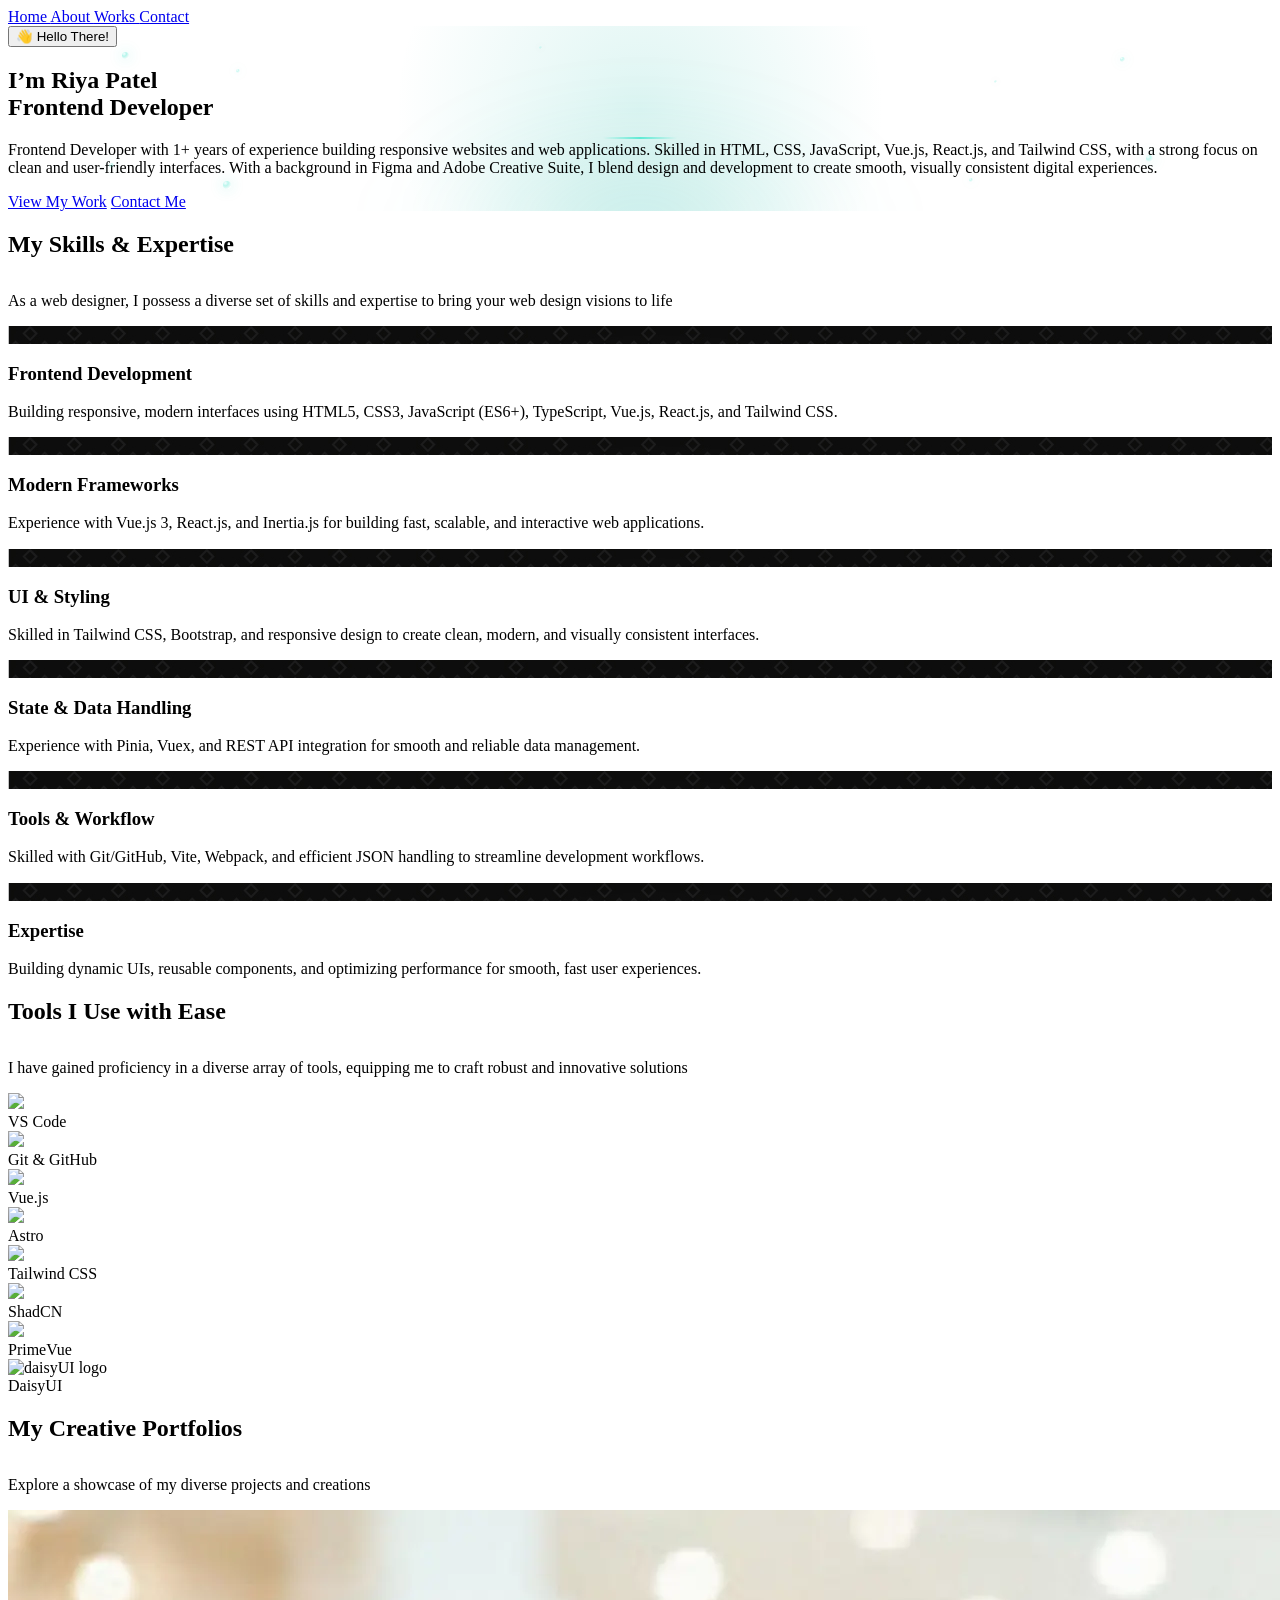
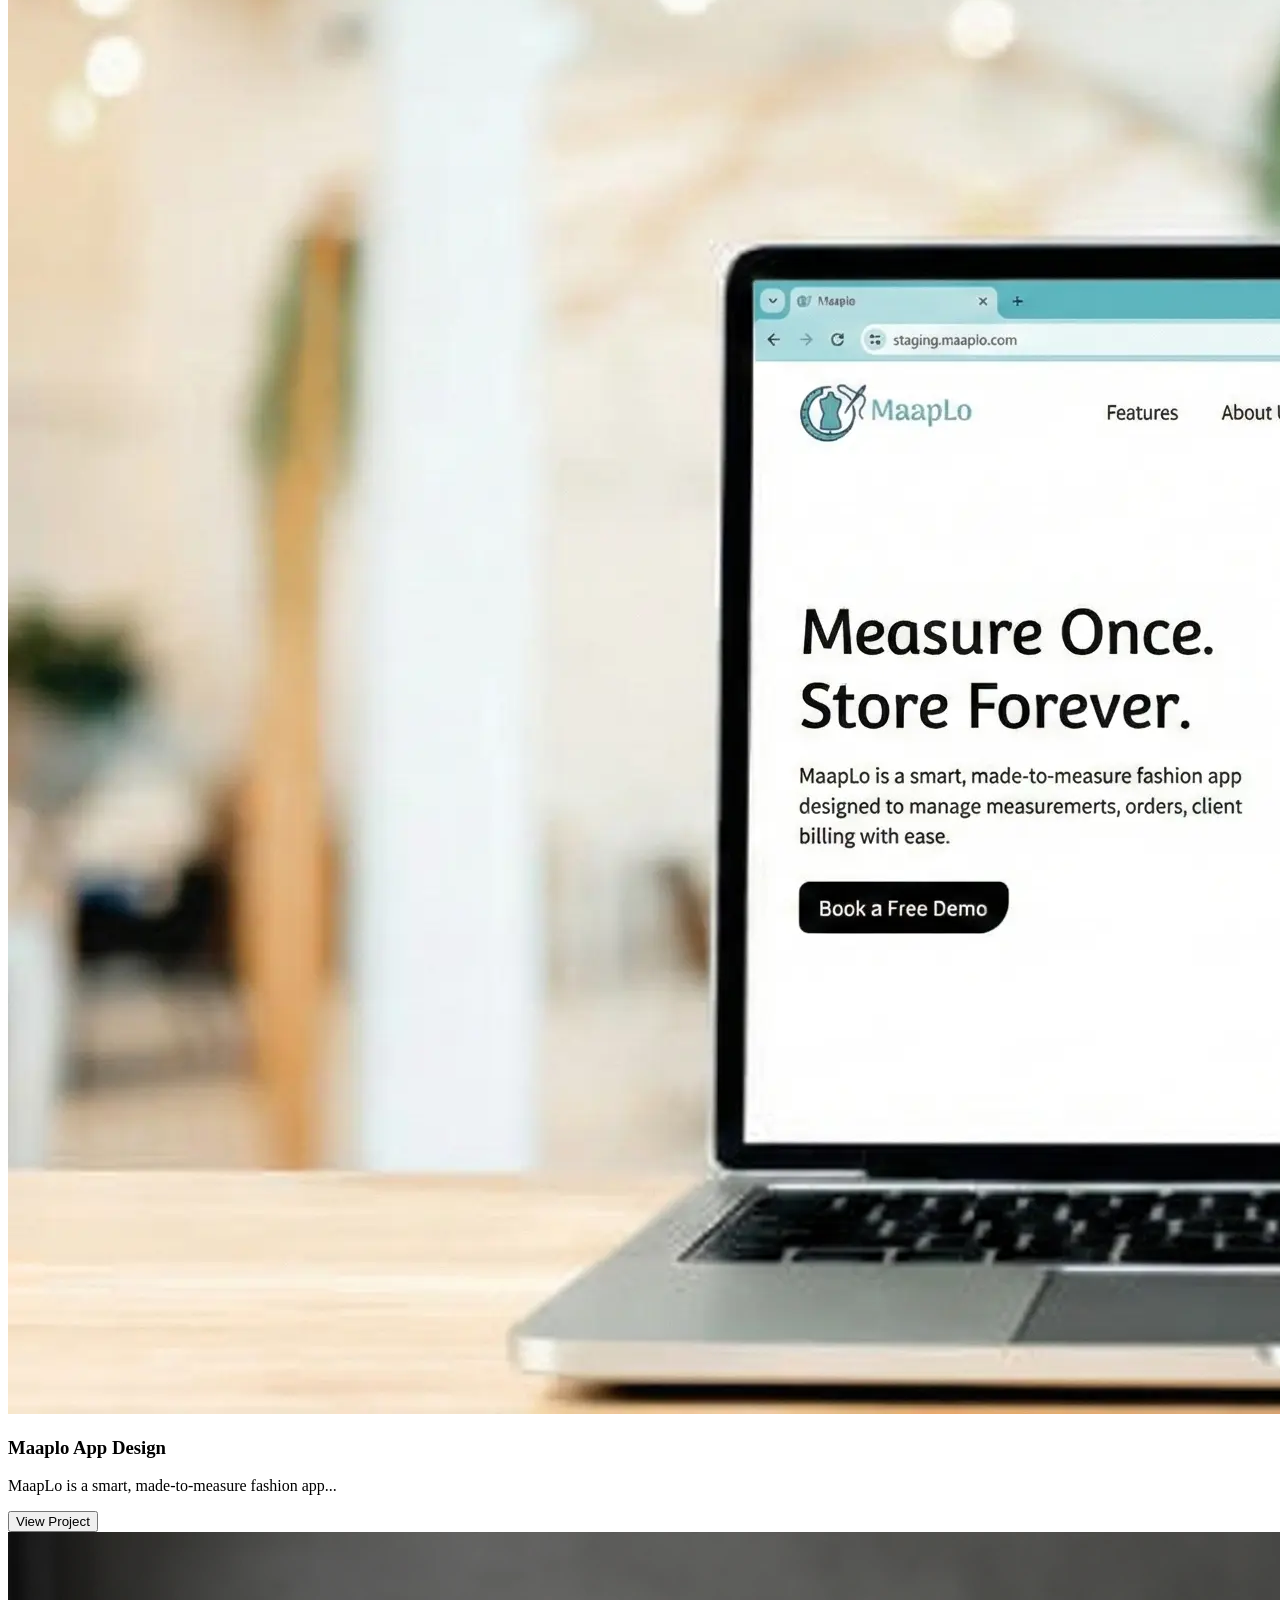
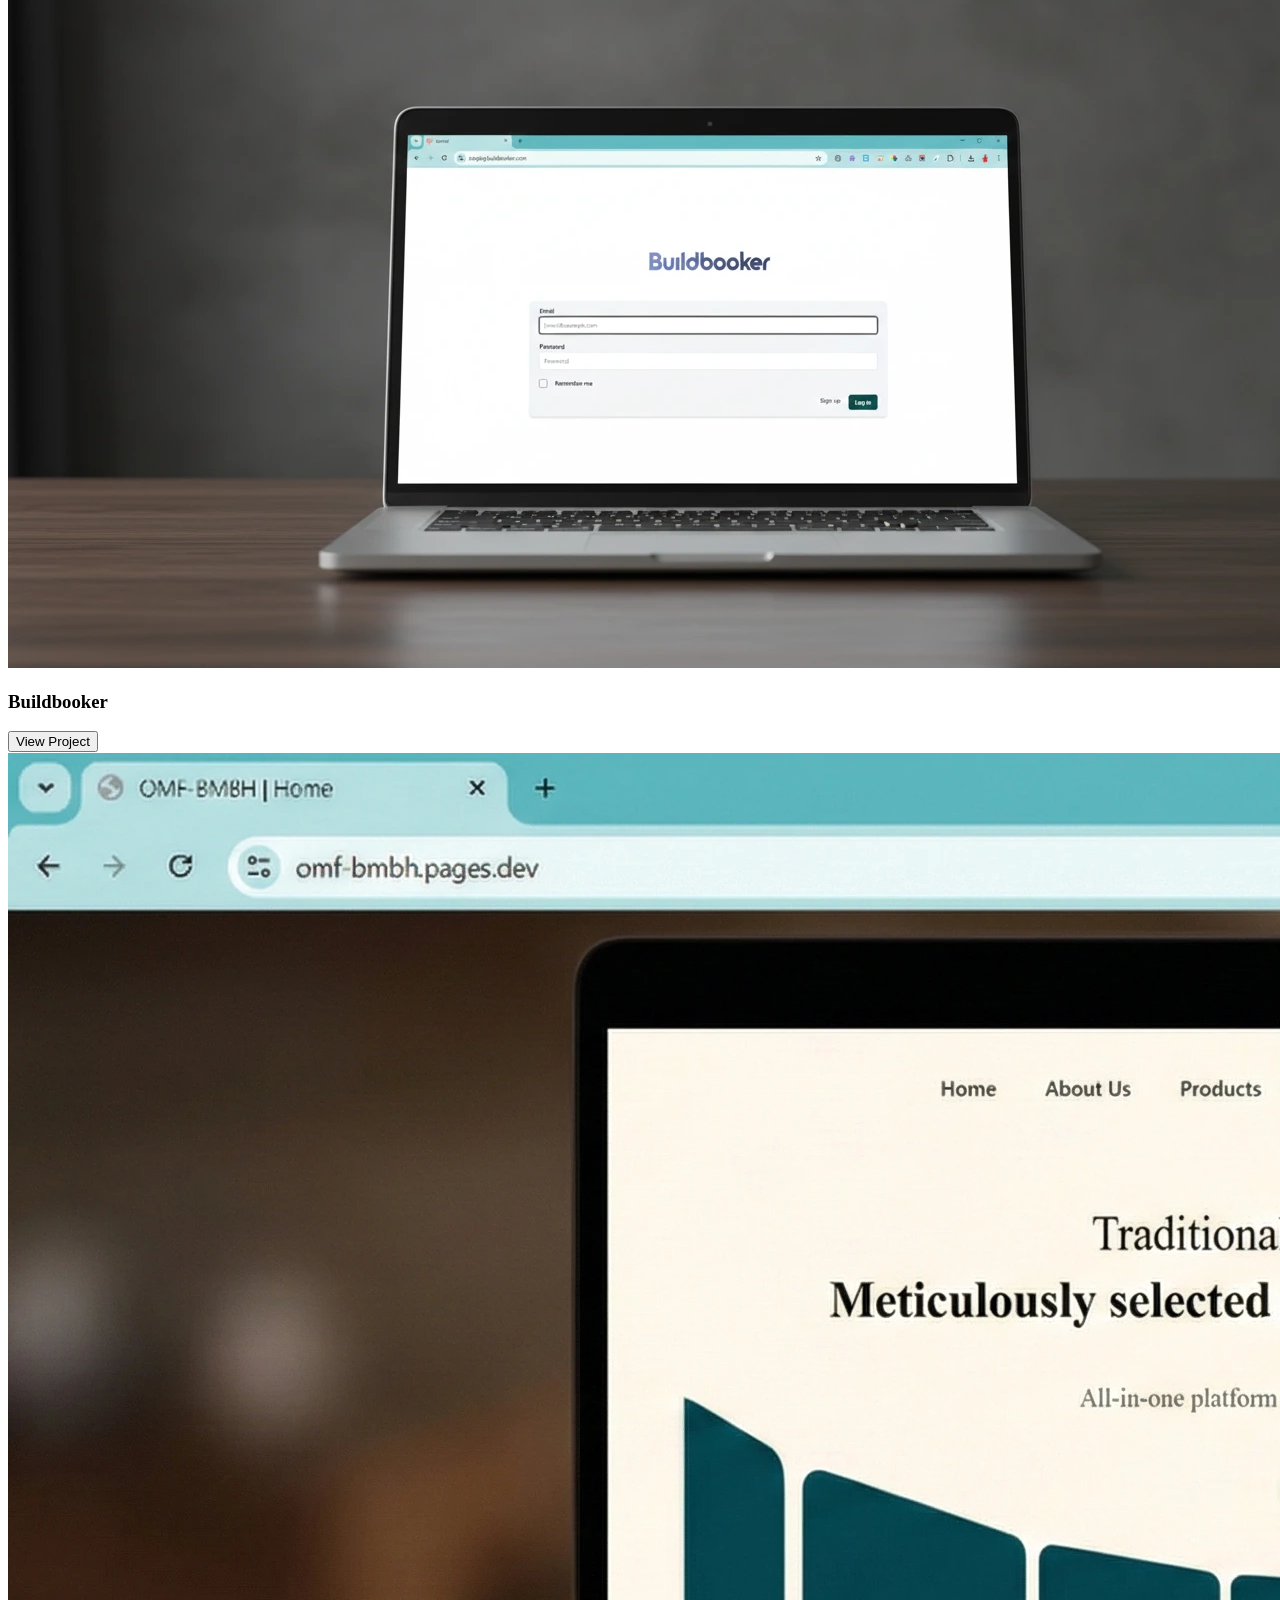
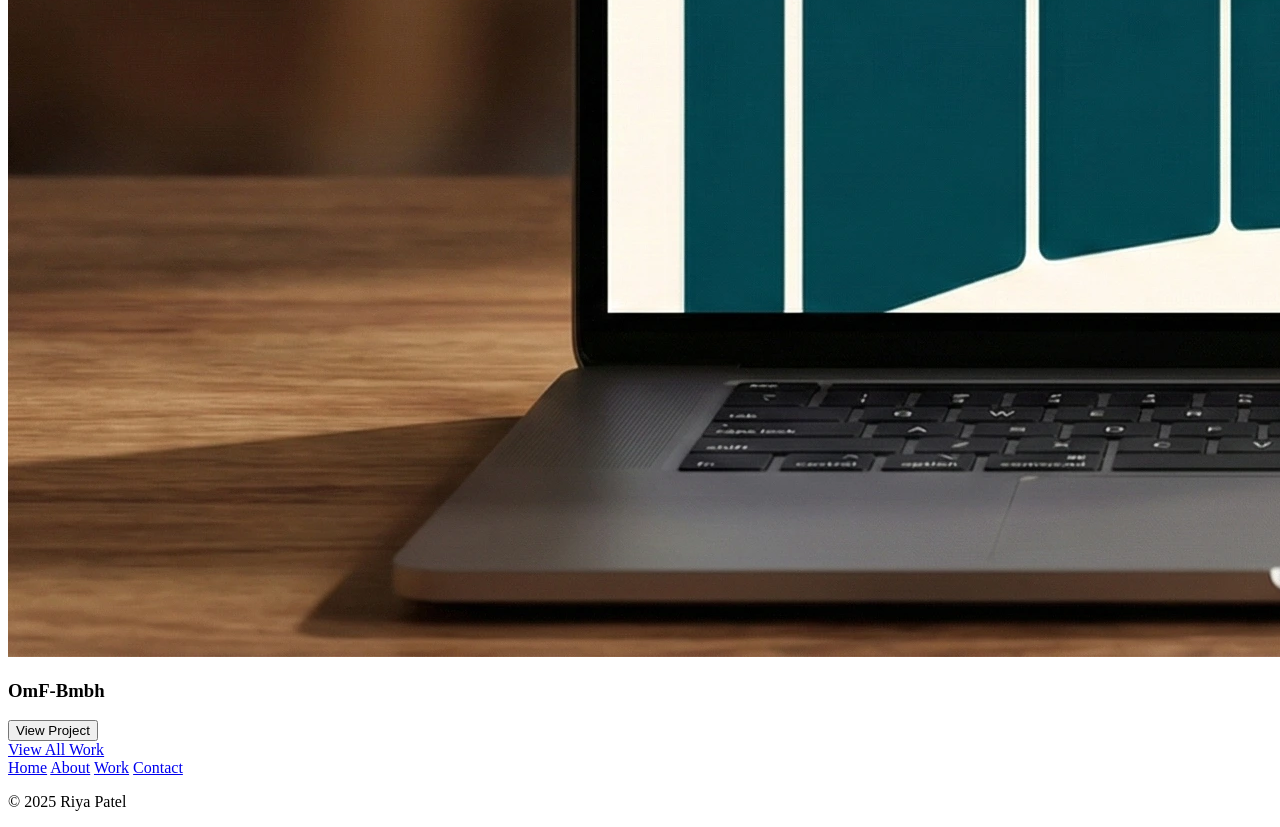
==== commit 8688435c: "Add animations and hover effects to skills grid for enhanced interactivity" ====
--- a/index.html
+++ b/index.html
@@ -361,6 +361,70 @@
 
         body > section:not(#home).visible h2::after {
             width: 68px;
+        }
+
+        .skills-grid > .fade-up > div:first-child > div:last-child {
+            position: relative;
+            overflow: visible;
+            transform-style: preserve-3d;
+            transition: transform 0.45s cubic-bezier(0.22, 1, 0.36, 1), border-color 0.45s ease, box-shadow 0.45s ease;
+        }
+
+        .skills-grid > .fade-up > div:first-child > div:last-child::after {
+            content: "";
+            position: absolute;
+            inset: -7px;
+            border: 1px solid rgba(45, 212, 191, 0.2);
+            border-radius: 50%;
+            opacity: 0;
+            transform: scale(0.75);
+            transition: opacity 0.45s ease, transform 0.45s ease;
+        }
+
+        .skills-grid > .fade-up > div:first-child > div:last-child i {
+            display: inline-block;
+            color: #d1d5db;
+            animation: skill-icon-breathe 3.2s ease-in-out infinite;
+            transition: color 0.35s ease, transform 0.35s ease, filter 0.35s ease;
+        }
+
+        .skills-grid > .fade-up:nth-child(2) > div:first-child > div:last-child i { animation-delay: -0.6s; }
+        .skills-grid > .fade-up:nth-child(3) > div:first-child > div:last-child i { animation-delay: -1.2s; }
+        .skills-grid > .fade-up:nth-child(4) > div:first-child > div:last-child i { animation-delay: -1.8s; }
+        .skills-grid > .fade-up:nth-child(5) > div:first-child > div:last-child i { animation-delay: -2.4s; }
+        .skills-grid > .fade-up:nth-child(6) > div:first-child > div:last-child i { animation-delay: -3s; }
+
+        .skills-grid > .fade-up:hover > div:first-child > div:last-child {
+            border-color: rgba(45, 212, 191, 0.65);
+            box-shadow: 0 0 26px rgba(20, 184, 166, 0.22), inset 0 0 18px rgba(20, 184, 166, 0.12);
+            transform: translateY(-8px) rotate(5deg) scale(1.08);
+        }
+
+        .skills-grid > .fade-up:hover > div:first-child > div:last-child::after {
+            opacity: 1;
+            transform: scale(1);
+            animation: skill-ring-spin 1.8s linear infinite;
+        }
+
+        .skills-grid > .fade-up:hover > div:first-child > div:last-child i {
+            color: #5eead4;
+            filter: drop-shadow(0 0 8px rgba(45, 212, 191, 0.75));
+            animation-play-state: paused;
+            animation: skill-icon-spin 1.1s linear infinite;
+        }
+
+        @keyframes skill-icon-breathe {
+            0%, 100% { transform: translateY(0) rotate(0deg); }
+            50% { transform: translateY(-4px) rotate(3deg); }
+        }
+
+        @keyframes skill-icon-spin {
+            from { transform: scale(1.16) rotate(0deg); }
+            to { transform: scale(1.16) rotate(360deg); }
+        }
+
+        @keyframes skill-ring-spin {
+            to { transform: scale(1) rotate(360deg); }
         }
 
         nav a,
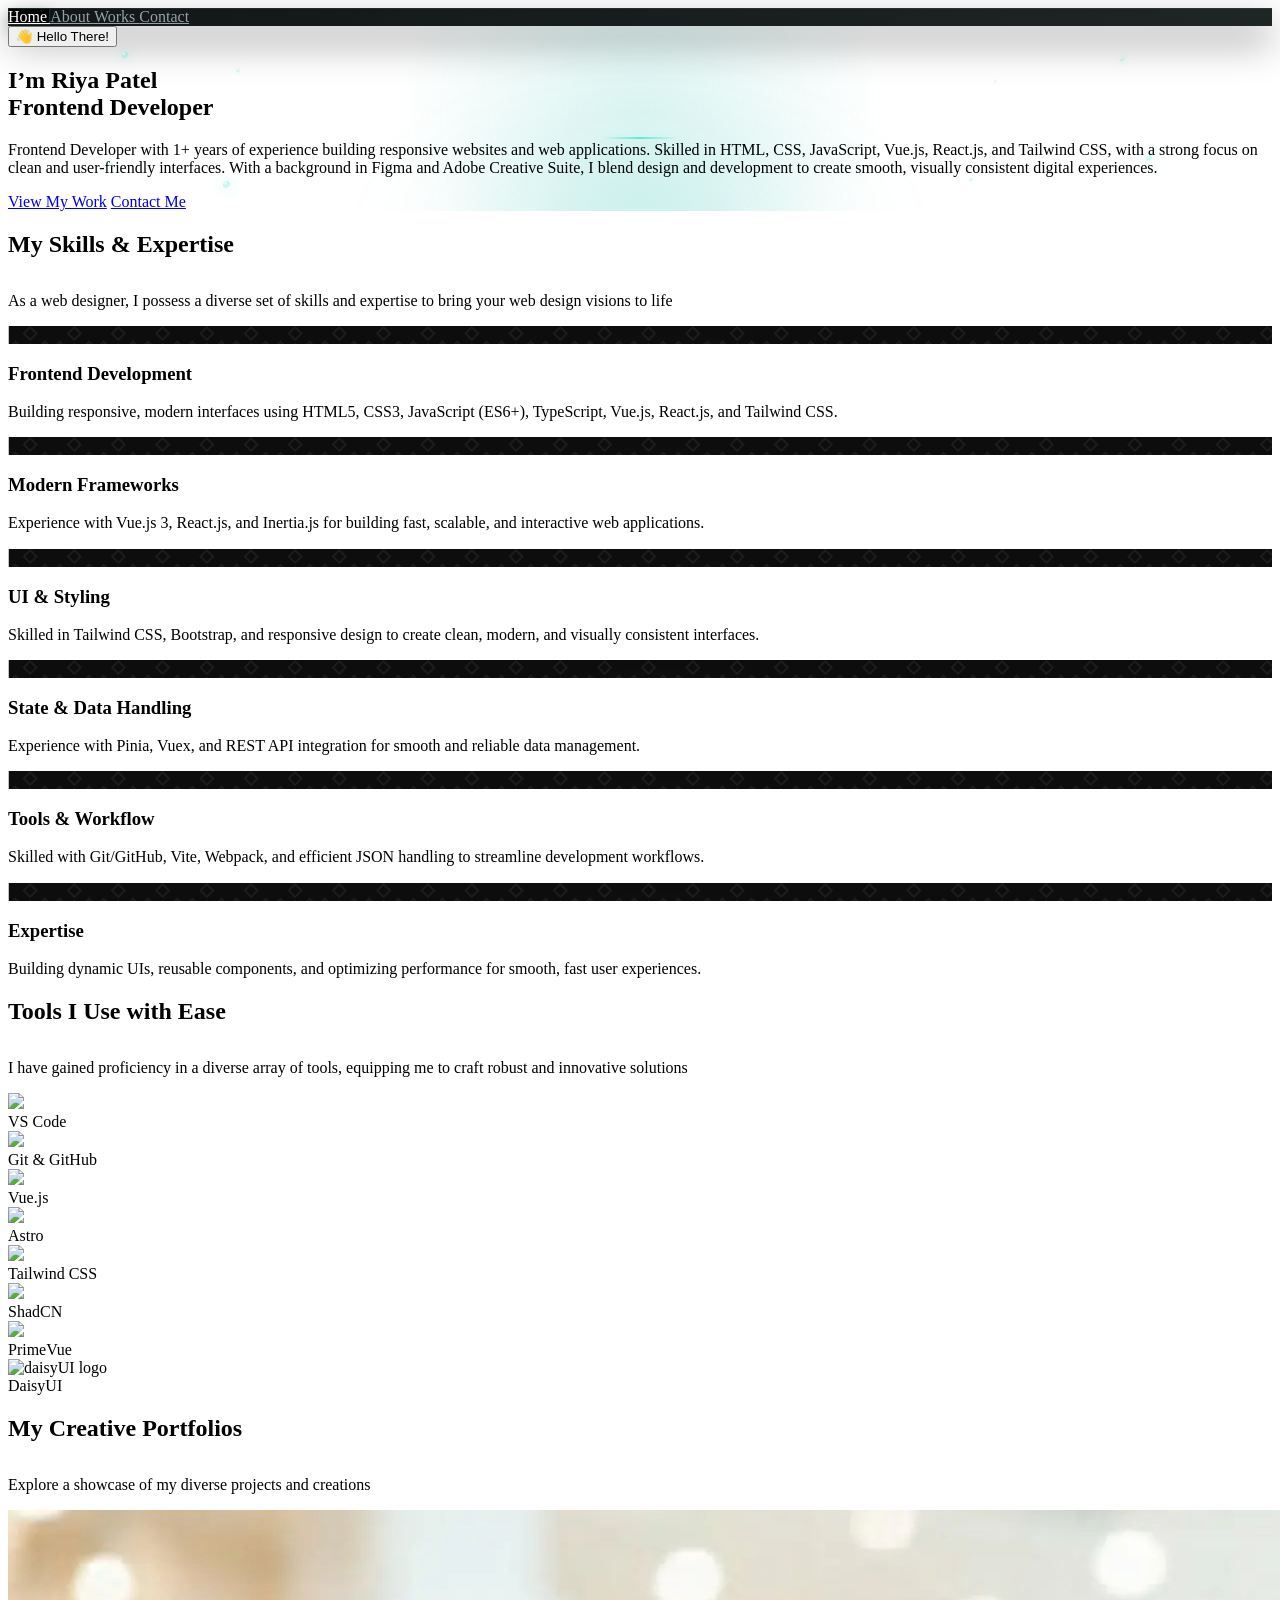
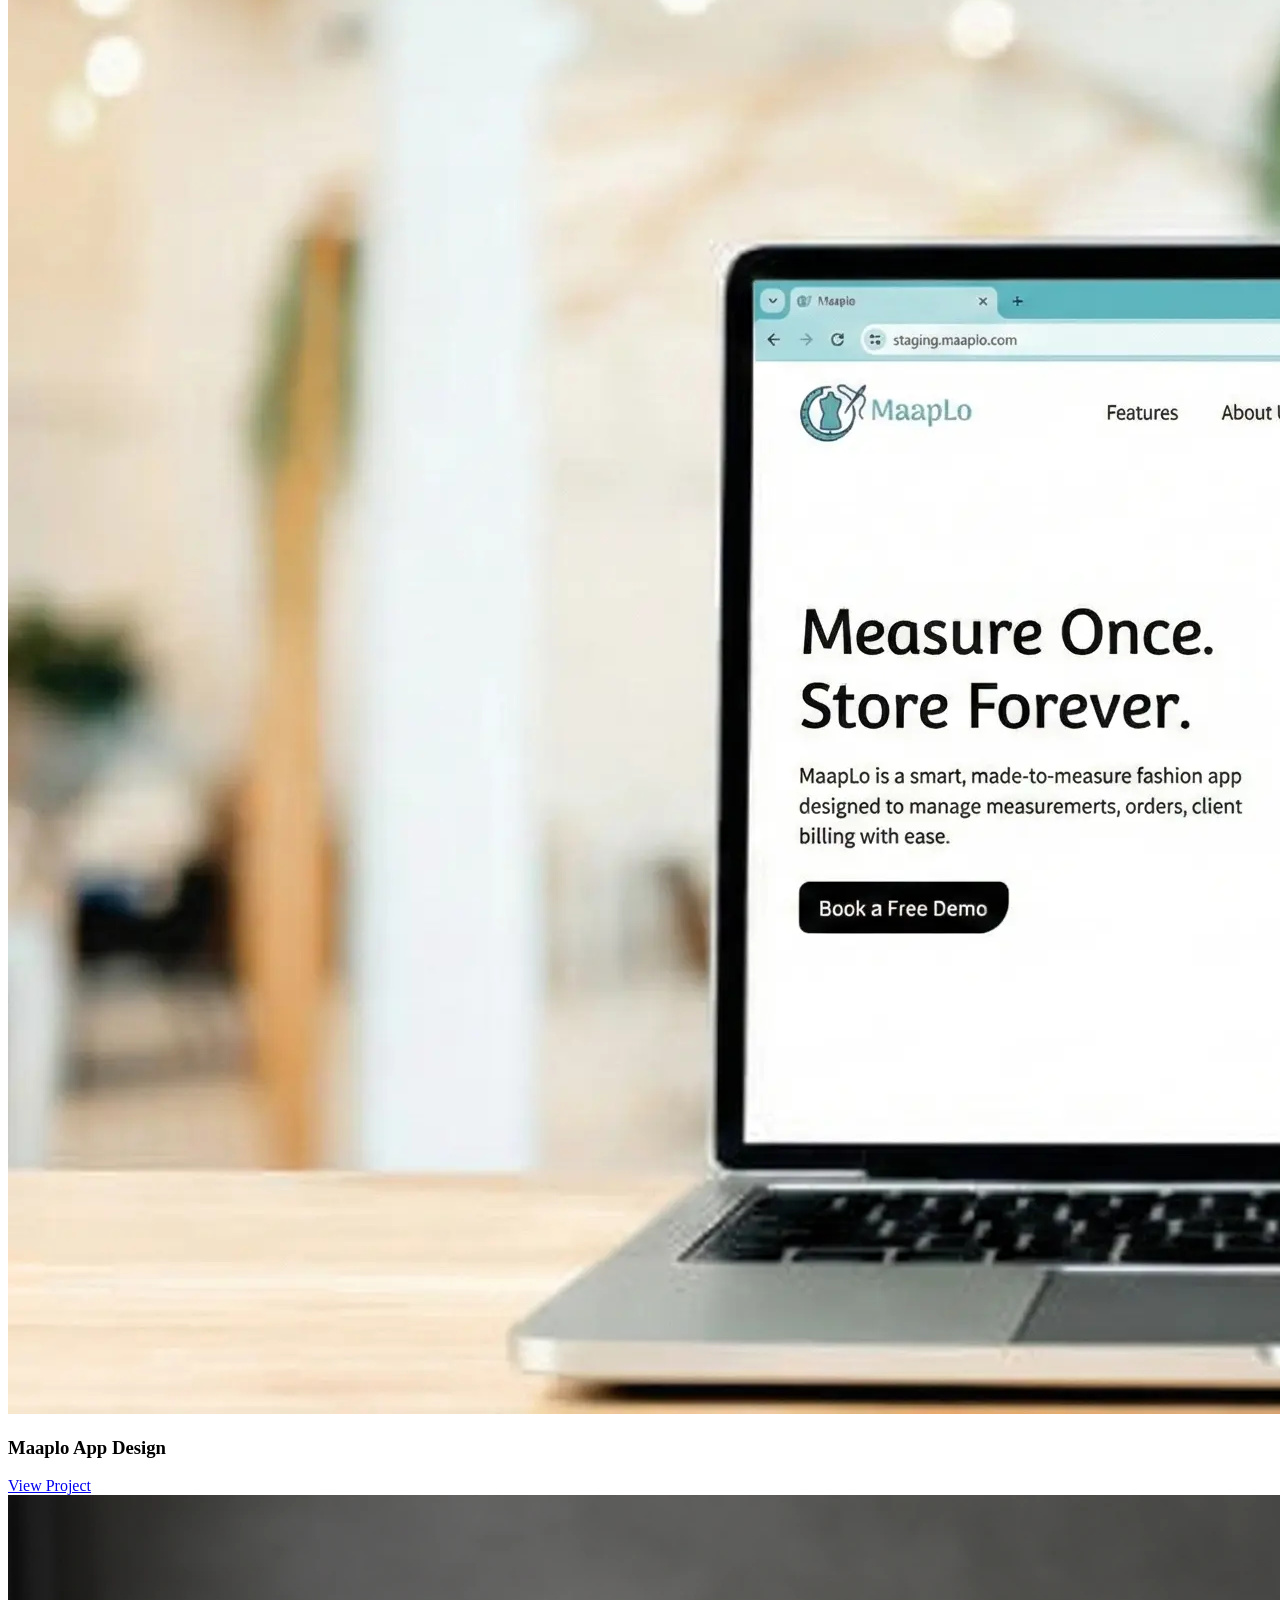
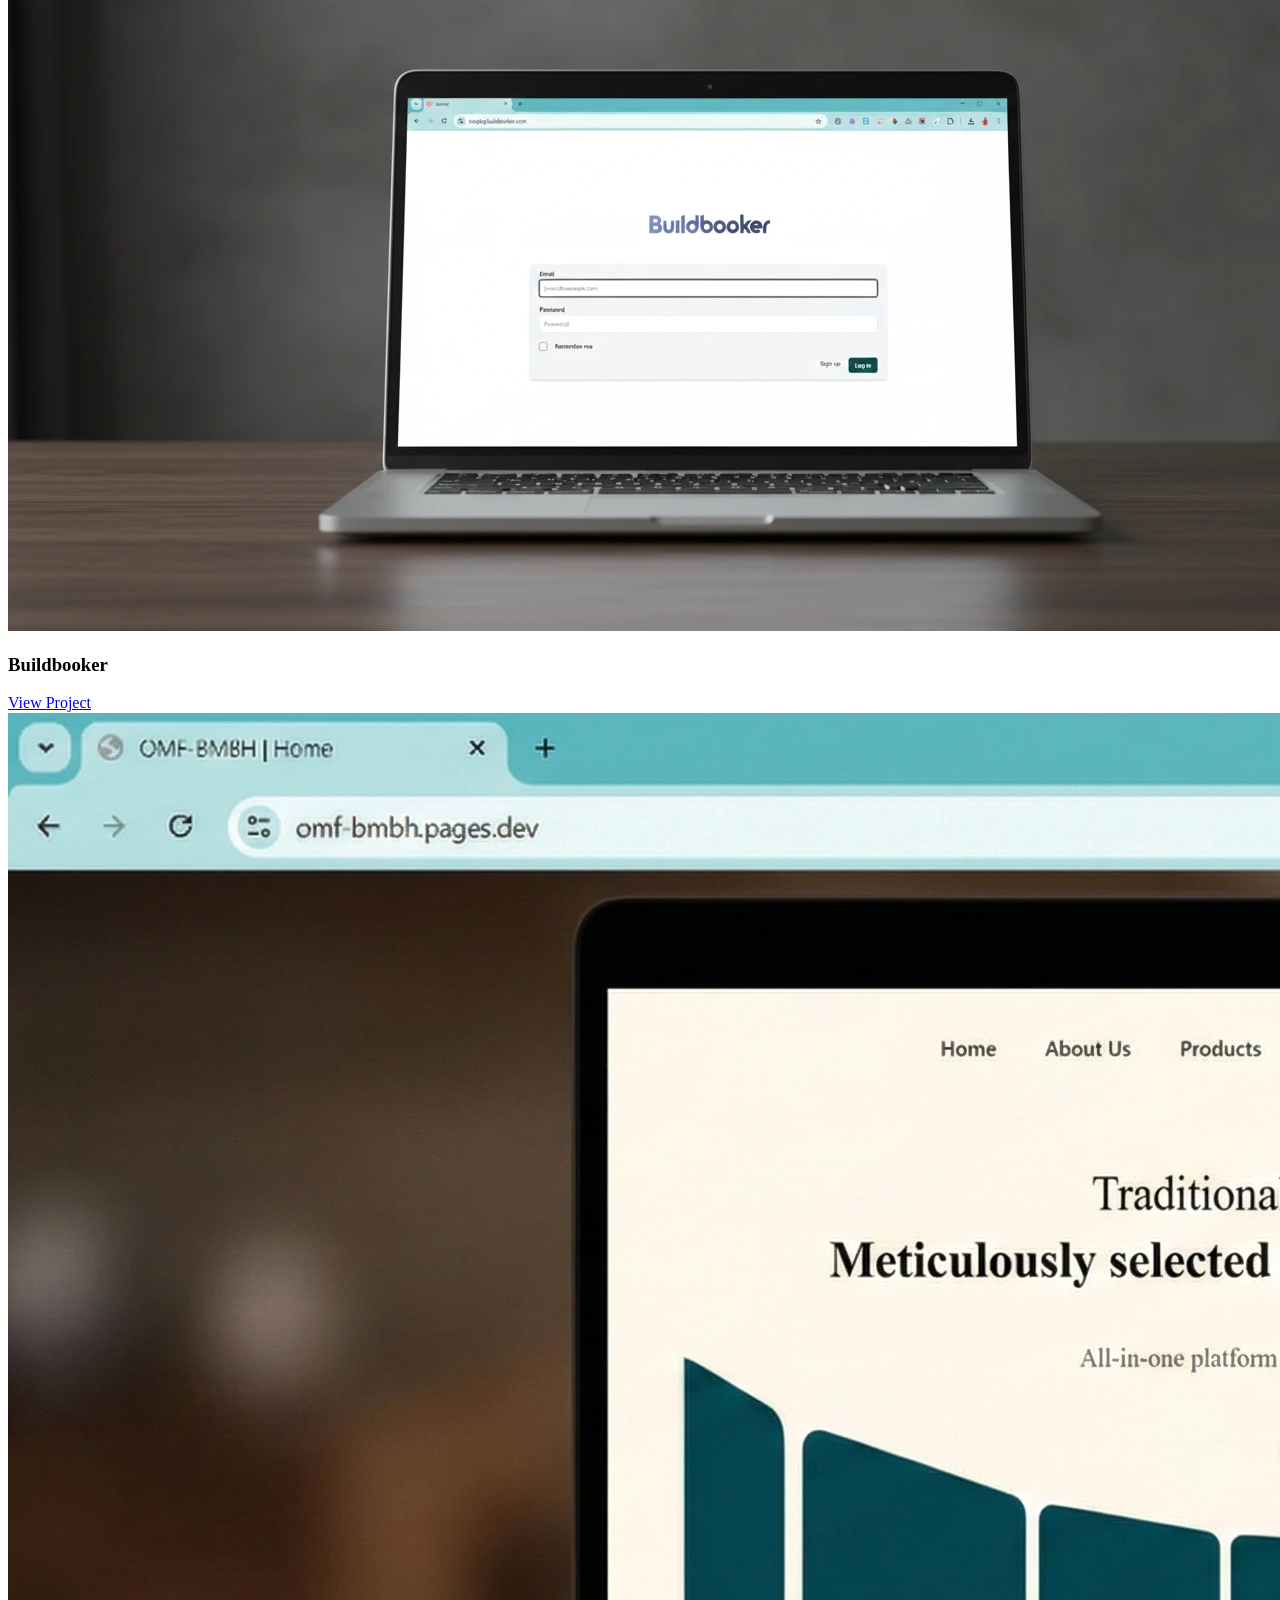
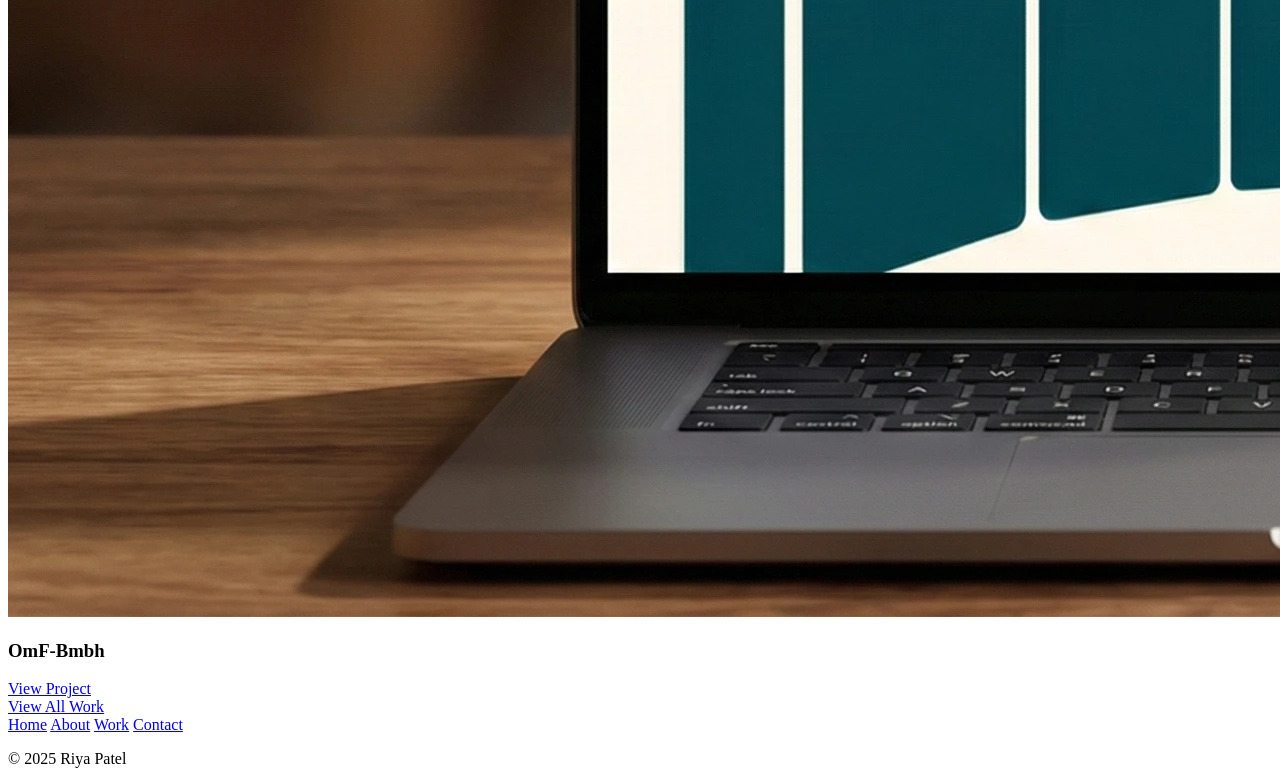
==== commit 0f5bdf08: "Update contact links to use email addresses for direct communication" ====
--- a/index.html
+++ b/index.html
@@ -6,6 +6,7 @@
     <meta name="viewport" content="width=device-width, initial-scale=1.0" />
     <title>Riya Portfolio</title>
     <script src="https://cdn.tailwindcss.com"></script>
+    <link rel="stylesheet" href="site-animations.css">
     <style>
         :root {
             --accent: #14b8a6;
@@ -149,17 +150,35 @@
         }
 
         @keyframes loader-float {
-            0%, 100% { transform: translateY(0) rotate(-3deg); }
-            50% { transform: translateY(-9px) rotate(3deg); }
+
+            0%,
+            100% {
+                transform: translateY(0) rotate(-3deg);
+            }
+
+            50% {
+                transform: translateY(-9px) rotate(3deg);
+            }
         }
 
         @keyframes loader-spin {
-            to { transform: rotate(360deg); }
+            to {
+                transform: rotate(360deg);
+            }
         }
 
         @keyframes loader-pulse {
-            0%, 100% { transform: scale(0.9); opacity: 0.35; }
-            50% { transform: scale(1.08); opacity: 0.9; }
+
+            0%,
+            100% {
+                transform: scale(0.9);
+                opacity: 0.35;
+            }
+
+            50% {
+                transform: scale(1.08);
+                opacity: 0.9;
+            }
         }
 
         /* Fade-in animation */
@@ -263,27 +282,57 @@
         }
 
         @keyframes hero-glow {
-            from { opacity: 0.55; transform: translateX(-50%) scale(0.92); }
-            to { opacity: 1; transform: translateX(-50%) scale(1.08); }
+            from {
+                opacity: 0.55;
+                transform: translateX(-50%) scale(0.92);
+            }
+
+            to {
+                opacity: 1;
+                transform: translateX(-50%) scale(1.08);
+            }
         }
 
         @keyframes bubble-float {
-            from { transform: translate3d(0, 20px, 0) scale(0.72); }
-            to { transform: translate3d(var(--bubble-drift), -32px, 0) scale(1.08); }
+            from {
+                transform: translate3d(0, 20px, 0) scale(0.72);
+            }
+
+            to {
+                transform: translate3d(var(--bubble-drift), -32px, 0) scale(1.08);
+            }
         }
 
         @keyframes cue-float {
-            0%, 100% { opacity: 0.5; transform: translate(-50%, 0); }
-            50% { opacity: 1; transform: translate(-50%, 7px); }
+
+            0%,
+            100% {
+                opacity: 0.5;
+                transform: translate(-50%, 0);
+            }
+
+            50% {
+                opacity: 1;
+                transform: translate(-50%, 7px);
+            }
         }
 
         @keyframes name-shimmer {
-            to { background-position: 220% center; }
+            to {
+                background-position: 220% center;
+            }
         }
 
         @keyframes underline-grow {
-            from { width: 0; opacity: 0; }
-            to { width: 74px; opacity: 1; }
+            from {
+                width: 0;
+                opacity: 0;
+            }
+
+            to {
+                width: 74px;
+                opacity: 1;
+            }
         }
 
         .hero-section::after {
@@ -302,23 +351,34 @@
             transition: transform 0.18s ease-out;
         }
 
-        .hero-intro > * {
+        .hero-intro>* {
             opacity: 0;
             filter: blur(7px);
             transform: translateY(58px);
             transition: opacity 0.9s ease, filter 0.9s ease, transform 0.9s cubic-bezier(0.22, 1, 0.36, 1);
         }
 
-        .hero-section.hero-ready .hero-intro > * {
+        .hero-section.hero-ready .hero-intro>* {
             opacity: 1;
             filter: blur(0);
             transform: translateY(0);
         }
 
-        .hero-section.hero-ready .hero-intro > *:nth-child(1) { transition-delay: 80ms; }
-        .hero-section.hero-ready .hero-intro > *:nth-child(2) { transition-delay: 220ms; }
-        .hero-section.hero-ready .hero-intro > *:nth-child(3) { transition-delay: 360ms; }
-        .hero-section.hero-ready .hero-intro > *:nth-child(4) { transition-delay: 500ms; }
+        .hero-section.hero-ready .hero-intro>*:nth-child(1) {
+            transition-delay: 80ms;
+        }
+
+        .hero-section.hero-ready .hero-intro>*:nth-child(2) {
+            transition-delay: 220ms;
+        }
+
+        .hero-section.hero-ready .hero-intro>*:nth-child(3) {
+            transition-delay: 360ms;
+        }
+
+        .hero-section.hero-ready .hero-intro>*:nth-child(4) {
+            transition-delay: 500ms;
+        }
 
         .hero-content h1 {
             position: relative;
@@ -341,12 +401,12 @@
             animation: underline-grow 0.9s ease 0.72s forwards;
         }
 
-        body > section:not(#home) h2 {
+        body>section:not(#home) h2 {
             position: relative;
             padding-bottom: 14px;
         }
 
-        body > section:not(#home) h2::after {
+        body>section:not(#home) h2::after {
             content: "";
             position: absolute;
             bottom: 0;
@@ -359,18 +419,18 @@
             transition: width 0.9s ease 0.25s;
         }
 
-        body > section:not(#home).visible h2::after {
+        body>section:not(#home).visible h2::after {
             width: 68px;
         }
 
-        .skills-grid > .fade-up > div:first-child > div:last-child {
+        .skills-grid>.fade-up>div:first-child>div:last-child {
             position: relative;
             overflow: visible;
             transform-style: preserve-3d;
             transition: transform 0.45s cubic-bezier(0.22, 1, 0.36, 1), border-color 0.45s ease, box-shadow 0.45s ease;
         }
 
-        .skills-grid > .fade-up > div:first-child > div:last-child::after {
+        .skills-grid>.fade-up>div:first-child>div:last-child::after {
             content: "";
             position: absolute;
             inset: -7px;
@@ -381,32 +441,46 @@
             transition: opacity 0.45s ease, transform 0.45s ease;
         }
 
-        .skills-grid > .fade-up > div:first-child > div:last-child i {
+        .skills-grid>.fade-up>div:first-child>div:last-child i {
             display: inline-block;
             color: #d1d5db;
             animation: skill-icon-breathe 3.2s ease-in-out infinite;
             transition: color 0.35s ease, transform 0.35s ease, filter 0.35s ease;
         }
 
-        .skills-grid > .fade-up:nth-child(2) > div:first-child > div:last-child i { animation-delay: -0.6s; }
-        .skills-grid > .fade-up:nth-child(3) > div:first-child > div:last-child i { animation-delay: -1.2s; }
-        .skills-grid > .fade-up:nth-child(4) > div:first-child > div:last-child i { animation-delay: -1.8s; }
-        .skills-grid > .fade-up:nth-child(5) > div:first-child > div:last-child i { animation-delay: -2.4s; }
-        .skills-grid > .fade-up:nth-child(6) > div:first-child > div:last-child i { animation-delay: -3s; }
-
-        .skills-grid > .fade-up:hover > div:first-child > div:last-child {
+        .skills-grid>.fade-up:nth-child(2)>div:first-child>div:last-child i {
+            animation-delay: -0.6s;
+        }
+
+        .skills-grid>.fade-up:nth-child(3)>div:first-child>div:last-child i {
+            animation-delay: -1.2s;
+        }
+
+        .skills-grid>.fade-up:nth-child(4)>div:first-child>div:last-child i {
+            animation-delay: -1.8s;
+        }
+
+        .skills-grid>.fade-up:nth-child(5)>div:first-child>div:last-child i {
+            animation-delay: -2.4s;
+        }
+
+        .skills-grid>.fade-up:nth-child(6)>div:first-child>div:last-child i {
+            animation-delay: -3s;
+        }
+
+        .skills-grid>.fade-up:hover>div:first-child>div:last-child {
             border-color: rgba(45, 212, 191, 0.65);
             box-shadow: 0 0 26px rgba(20, 184, 166, 0.22), inset 0 0 18px rgba(20, 184, 166, 0.12);
             transform: translateY(-8px) rotate(5deg) scale(1.08);
         }
 
-        .skills-grid > .fade-up:hover > div:first-child > div:last-child::after {
+        .skills-grid>.fade-up:hover>div:first-child>div:last-child::after {
             opacity: 1;
             transform: scale(1);
             animation: skill-ring-spin 1.8s linear infinite;
         }
 
-        .skills-grid > .fade-up:hover > div:first-child > div:last-child i {
+        .skills-grid>.fade-up:hover>div:first-child>div:last-child i {
             color: #5eead4;
             filter: drop-shadow(0 0 8px rgba(45, 212, 191, 0.75));
             animation-play-state: paused;
@@ -414,17 +488,31 @@
         }
 
         @keyframes skill-icon-breathe {
-            0%, 100% { transform: translateY(0) rotate(0deg); }
-            50% { transform: translateY(-4px) rotate(3deg); }
+
+            0%,
+            100% {
+                transform: translateY(0) rotate(0deg);
+            }
+
+            50% {
+                transform: translateY(-4px) rotate(3deg);
+            }
         }
 
         @keyframes skill-icon-spin {
-            from { transform: scale(1.16) rotate(0deg); }
-            to { transform: scale(1.16) rotate(360deg); }
+            from {
+                transform: scale(1.16) rotate(0deg);
+            }
+
+            to {
+                transform: scale(1.16) rotate(360deg);
+            }
         }
 
         @keyframes skill-ring-spin {
-            to { transform: scale(1) rotate(360deg); }
+            to {
+                transform: scale(1) rotate(360deg);
+            }
         }
 
         nav a,
@@ -465,7 +553,7 @@
         }
 
         .interactive-card img,
-        .interactive-card > div {
+        .interactive-card>div {
             transition: transform 0.35s ease;
         }
 
@@ -496,7 +584,7 @@
             height: 280px;
         }
 
-        .interactive-button > * {
+        .interactive-button>* {
             position: relative;
             z-index: 1;
         }
@@ -536,7 +624,7 @@
                 max-width: 360px;
             }
 
-            #home .hero-intro > button {
+            #home .hero-intro>button {
                 margin-top: 14px !important;
                 margin-bottom: 22px !important;
                 padding: 10px 16px;
@@ -555,12 +643,12 @@
                 line-height: 1.55;
             }
 
-            #home .hero-intro > div.mt-8 {
+            #home .hero-intro>div.mt-8 {
                 gap: 10px;
                 margin-top: 22px !important;
             }
 
-            #home .hero-intro > div.mt-8 a {
+            #home .hero-intro>div.mt-8 a {
                 padding: 10px 14px;
                 font-size: 12px;
             }
@@ -598,17 +686,34 @@
             html {
                 scroll-behavior: auto;
             }
-            *, *::before, *::after {
+
+            *,
+            *::before,
+            *::after {
                 animation-duration: 0.01ms !important;
                 animation-iteration-count: 1 !important;
                 transition-duration: 0.01ms !important;
             }
-            .fade-up { opacity: 1; transform: none; }
-            .hero-content { transform: none; }
-            .hero-intro > * { opacity: 1; filter: none; transform: none; }
-            .hero-scroll-cue { display: none; }
-        }
-
+
+            .fade-up {
+                opacity: 1;
+                transform: none;
+            }
+
+            .hero-content {
+                transform: none;
+            }
+
+            .hero-intro>* {
+                opacity: 1;
+                filter: none;
+                transform: none;
+            }
+
+            .hero-scroll-cue {
+                display: none;
+            }
+        }
     </style>
 </head>
 
@@ -661,7 +766,8 @@
             </a>
 
             <!-- Contact -->
-            <a href="#contact" class="flex items-center gap-2 text-gray-400 hover:text-white transition">
+            <a href="mailto:03112002riyapatel@gmail.com"
+                class="flex items-center gap-2 text-gray-400 hover:text-white transition">
                 <i class="ph-lightning-bold text-xl"></i>
                 Contact
             </a>
@@ -707,9 +813,16 @@
                 <a href="#works"
                     class="interactive-button px-6 py-3 bg-teal-700 border border-teal-700 hover:text-teal-800 rounded-full font-semibold hover:bg-black transition">View
                     My Work</a>
-                <a href="#contact"
-                    class="interactive-button px-6 py-3 border border-teal-700 text-teal-700 rounded-full font-semibold hover:bg-teal-700 hover:text-white transition">Contact
-                    Me</a>
+                <a href="mailto:03112002riyapatel@gmail.com"
+                    class="interactive-button relative inline-block overflow-hidden px-6 py-3 border border-teal-700 text-teal-700 rounded-full font-semibold transition-colors duration-300 group">
+
+                    <span class="relative z-10 transition-colors duration-300 group-hover:text-white">
+                        Contact Me
+                    </span>
+
+                    <span
+                        class="absolute inset-y-0 left-0 w-0 bg-teal-700 transition-all duration-500 ease-out group-hover:w-full"></span>
+                </a>
             </div>
         </div>
     </section>
@@ -1010,7 +1123,8 @@
                         style="background-image: url('grid2.jpg');"></div>
                     <div class="relative flex items-center gap-3 z-10">
                         <div class="bg-[#121212]/70 p-3 rounded-xl border border-white/10">
-                            <img src="https://logo.svgcdn.com/logos/daisyui-icon.svg" alt="daisyUI logo" class="w-8 h-8" />
+                            <img src="https://logo.svgcdn.com/logos/daisyui-icon.svg" alt="daisyUI logo"
+                                class="w-8 h-8" />
                         </div>
                         <span class="text-xl font-medium text-white">DaisyUI</span>
                     </div>
@@ -1038,10 +1152,10 @@
                         class="w-full h-80 object-cover rounded-2xl shadow-lg hover:shadow-2xl transition transform hover:scale-105">
                     <div class="py-4">
                         <h3 class="text-xl font-semibold">Maaplo App Design</h3>
-                        <p class="text-gray-400 mt-2 text-sm">MaapLo is a smart, made-to-measure fashion app...</p>
-                        <button
-                            class="mt-4 px-4 py-2 bg-[#1e1e1e] hover:bg-gray-700 rounded-lg text-sm font-medium transition">View
-                            Project</button>
+                        <!-- <p class="text-gray-400 mt-2 text-sm">MaapLo is a smart, made-to-measure fashion app...</p> -->
+                        <a href="maaplo.html"
+                            class="mt-4 inline-block px-4 py-2 bg-[#1e1e1e] hover:bg-gray-700 rounded-lg text-sm font-medium transition">View
+                            Project</a>
                     </div>
                 </div>
 
@@ -1051,9 +1165,10 @@
                         class="w-full h-80 object-cover rounded-2xl shadow-lg hover:shadow-2xl transition transform hover:scale-105">
                     <div class="py-6">
                         <h3 class="text-xl font-semibold">Buildbooker</h3>
-                        <button
-                            class="mt-4 px-4 py-2 bg-[#1e1e1e] hover:bg-gray-700 rounded-lg text-sm font-medium transition">View
-                            Project</button>
+                        <a href="Buildbooker.html"
+                            class="mt-4 inline-block px-4 py-2 bg-[#1e1e1e] hover:bg-gray-700 rounded-lg text-sm font-medium transition">
+                            View Project
+                        </a>
                     </div>
                 </div>
 
@@ -1063,9 +1178,10 @@
                         class="w-full h-64 lg:h-80 object-cover rounded-2xl shadow-lg hover:shadow-2xl transition transform hover:scale-105">
                     <div class="py-6">
                         <h3 class="text-xl font-semibold">OmF-Bmbh</h3>
-                        <button
-                            class="mt-4 px-4 py-2 bg-[#1e1e1e] hover:bg-gray-700 rounded-lg text-sm font-medium transition">View
-                            Project</button>
+                        <a href="OmF-Bmbh.html"
+                            class="mt-4 inline-block px-4 py-2 bg-[#1e1e1e] hover:bg-gray-700 rounded-lg text-sm font-medium transition">
+                            View Project
+                        </a>
                     </div>
                 </div>
 
@@ -1091,7 +1207,7 @@
                 <a href="index.html" class="hover:text-white transition">Home</a>
                 <a href="about.html" class="hover:text-white transition">About</a>
                 <a href="works.html" class="hover:text-white transition">Work</a>
-                <a href="contact.html" class="hover:text-white transition">Contact</a>
+                <a href="mailto:03112002riyapatel@gmail.com" class="hover:text-white transition">Contact</a>
             </div>
 
             <!-- Social Icons -->
@@ -1267,4 +1383,4 @@
     </script>
 </body>
 
-</html>
+</html>
--- a/site-animations.css
+++ b/site-animations.css
@@ -0,0 +1,324 @@
+html {
+    scroll-behavior: smooth;
+}
+
+body.site-motion-page {
+    overflow-x: hidden;
+}
+
+.site-scroll-progress {
+    position: fixed;
+    top: 0;
+    left: 0;
+    z-index: 120;
+    width: 0;
+    height: 2px;
+    pointer-events: none;
+    background: linear-gradient(90deg, #0f766e, #5eead4, #ecfeff);
+    box-shadow: 0 0 14px rgba(45, 212, 191, 0.85);
+    transition: width 0.12s ease-out;
+}
+
+.site-reveal {
+    opacity: 0;
+    transform: translateY(36px);
+    transition: opacity 0.8s ease, transform 0.8s cubic-bezier(0.22, 1, 0.36, 1);
+    transition-delay: var(--site-reveal-delay, 0ms);
+}
+
+.site-reveal.site-visible {
+    opacity: 1;
+    transform: translateY(0);
+}
+
+.site-card {
+    position: relative;
+    transform: perspective(900px) rotateX(var(--site-rotate-x, 0deg)) rotateY(var(--site-rotate-y, 0deg)) translateY(0);
+    transform-style: preserve-3d;
+    will-change: transform;
+    transition: transform 0.35s ease, border-color 0.35s ease, box-shadow 0.35s ease;
+}
+
+.site-card:hover {
+    border-color: rgba(45, 212, 191, 0.42);
+    box-shadow: 0 18px 42px rgba(0, 0, 0, 0.3), 0 0 24px rgba(20, 184, 166, 0.08);
+}
+
+.site-card img {
+    transition: transform 0.55s cubic-bezier(0.22, 1, 0.36, 1), filter 0.55s ease;
+}
+
+.site-card:hover img {
+    filter: saturate(1.08);
+    transform: scale(1.035);
+}
+
+.site-action,
+header a,
+footer a {
+    transition: transform 0.3s ease, color 0.3s ease, border-color 0.3s ease, background-color 0.3s ease;
+}
+
+/* Keep navigation readable when light images or white sections pass behind it. */
+header > nav {
+    position: relative;
+    border-color: rgba(94, 234, 212, 0.2) !important;
+    background: linear-gradient(135deg, rgba(7, 12, 12, 0.96), rgba(17, 24, 24, 0.94)) !important;
+    box-shadow: 0 16px 38px rgba(0, 0, 0, 0.42), inset 0 1px 0 rgba(255, 255, 255, 0.08);
+    backdrop-filter: blur(22px) saturate(135%);
+    -webkit-backdrop-filter: blur(22px) saturate(135%);
+}
+
+header > nav a {
+    color: rgba(203, 213, 225, 0.72);
+}
+
+header > nav a:hover {
+    color: #ffffff !important;
+}
+
+header > nav a[class*="bg-black"] {
+    color: #ffffff !important;
+    background: rgba(0, 0, 0, 0.9) !important;
+    box-shadow: inset 0 0 0 1px rgba(94, 234, 212, 0.18), 0 6px 16px rgba(0, 0, 0, 0.3);
+}
+
+.site-action:hover,
+header a:hover,
+footer a:hover {
+    transform: translateY(-3px);
+}
+
+.site-section-heading {
+    position: relative;
+}
+
+.site-section-heading::after {
+    content: "";
+    display: block;
+    width: 0;
+    height: 2px;
+    margin: 12px auto 0;
+    border-radius: 99px;
+    background: linear-gradient(90deg, transparent, #5eead4, transparent);
+    transition: width 0.8s ease 0.2s;
+}
+
+.site-section-heading.site-visible::after {
+    width: 68px;
+}
+
+/* Project detail pages */
+body > .max-w-5xl {
+    position: relative;
+    margin-top: 136px !important;
+    margin-bottom: 80px !important;
+}
+
+body > .max-w-5xl > div:first-child {
+    margin-bottom: 42px !important;
+}
+
+body > .max-w-5xl > .space-y-14 {
+    position: relative;
+    display: flex;
+    flex-direction: column;
+    gap: 24px;
+    max-width: 900px;
+    margin-right: auto !important;
+    margin-left: auto !important;
+    padding: 34px 38px 40px;
+    overflow: hidden;
+    border: 1px solid rgba(255, 255, 255, 0.1);
+    border-radius: 28px;
+    background: linear-gradient(135deg, rgba(255, 255, 255, 0.075), rgba(255, 255, 255, 0.02) 48%, rgba(20, 184, 166, 0.04));
+    box-shadow: 0 24px 70px rgba(0, 0, 0, 0.26), inset 0 1px 0 rgba(255, 255, 255, 0.1);
+}
+
+body > .max-w-5xl > .space-y-14::after {
+    content: "";
+    position: absolute;
+    top: -120px;
+    right: -80px;
+    width: 260px;
+    height: 260px;
+    border-radius: 50%;
+    background: rgba(20, 184, 166, 0.12);
+    filter: blur(60px);
+    pointer-events: none;
+}
+
+body > .max-w-5xl > .space-y-14 > * {
+    position: relative;
+    z-index: 1;
+    margin-top: 0 !important;
+}
+
+body > .max-w-5xl > .space-y-14 > div:first-child {
+    gap: 10px;
+}
+
+body > .max-w-5xl > .space-y-14 h1 {
+    margin: 0;
+    font-size: clamp(2.25rem, 5vw, 4rem);
+    line-height: 1.05;
+    letter-spacing: -0.04em;
+}
+
+body > .max-w-5xl h1.site-section-heading::after {
+    display: none;
+}
+
+body > .max-w-5xl .text-teal-800 {
+    color: #5eead4 !important;
+}
+
+body > .max-w-5xl > .space-y-14 > div:last-child {
+    display: flex;
+    flex-wrap: wrap;
+    gap: 12px;
+}
+
+body > .max-w-5xl > .space-y-14 > div:last-child a {
+    border-radius: 999px;
+    padding: 12px 20px;
+}
+
+body > .max-w-5xl > .space-y-14 > div:last-child a:first-child {
+    border: 1px solid rgba(45, 212, 191, 0.6);
+    background: #0f766e;
+}
+
+body > .max-w-5xl > .space-y-14 > div:last-child a:first-child:hover {
+    background: #14b8a6;
+}
+
+body > .max-w-5xl > div.mt-10 {
+    margin-top: 34px !important;
+    padding: 8px;
+    border: 1px solid rgba(255, 255, 255, 0.1);
+    border-radius: 28px;
+    background: rgba(255, 255, 255, 0.035);
+    box-shadow: 0 28px 80px rgba(0, 0, 0, 0.34);
+}
+
+body > .max-w-5xl > div.mt-10 img {
+    display: block;
+    width: 100%;
+    border-radius: 21px;
+}
+
+.project-summary {
+    display: grid;
+    grid-template-columns: minmax(150px, 0.35fr) 1fr;
+    gap: 24px;
+    align-items: start;
+    margin: 8px 10px 0;
+    padding: 26px 4px 8px;
+    border-top: 1px solid rgba(255, 255, 255, 0.1);
+}
+
+.project-summary-label {
+    margin: 0;
+    color: #5eead4;
+    font-size: 0.75rem;
+    font-weight: 700;
+    letter-spacing: 0.16em;
+    line-height: 1.4;
+    text-transform: uppercase;
+}
+
+.project-summary-text {
+    max-width: 680px;
+    margin: 0;
+    color: rgba(229, 231, 235, 0.78);
+    font-size: 1.08rem;
+    line-height: 1.75;
+}
+
+body > .max-w-5xl > .grid {
+    margin-top: 34px !important;
+    padding-top: 30px;
+    border-top: 1px solid rgba(255, 255, 255, 0.1);
+}
+
+body > .max-w-5xl > .grid > div {
+    padding: 20px;
+    border: 1px solid rgba(255, 255, 255, 0.09);
+    border-radius: 18px;
+    background: rgba(255, 255, 255, 0.035);
+}
+
+@media (max-width: 640px) {
+    body > .max-w-5xl {
+        margin-top: 112px !important;
+    }
+
+    body > .max-w-5xl > .space-y-14 {
+        padding: 26px 20px 30px;
+        border-radius: 22px;
+    }
+
+    body > .max-w-5xl > .space-y-14 h1 {
+        font-size: 2.35rem;
+    }
+
+    .project-summary {
+        grid-template-columns: 1fr;
+        gap: 10px;
+        margin: 4px 4px 0;
+        padding-top: 22px;
+    }
+
+    .project-summary-text {
+        font-size: 1rem;
+        line-height: 1.65;
+    }
+}
+
+.site-cursor-glow {
+    position: fixed;
+    top: 0;
+    left: 0;
+    z-index: 100;
+    width: 170px;
+    height: 170px;
+    border-radius: 50%;
+    opacity: 0;
+    pointer-events: none;
+    background: radial-gradient(circle, rgba(45, 212, 191, 0.11), transparent 68%);
+    mix-blend-mode: screen;
+    transform: translate3d(-50%, -50%, 0);
+    transition: opacity 0.3s ease;
+}
+
+@media (prefers-reduced-motion: reduce) {
+    html {
+        scroll-behavior: auto;
+    }
+
+    .site-reveal,
+    .site-reveal.site-visible {
+        opacity: 1;
+        transform: none;
+        transition: none;
+    }
+
+    .site-card,
+    .site-card:hover,
+    .site-action:hover,
+    header a:hover,
+    footer a:hover {
+        transform: none;
+    }
+
+    .site-cursor-glow {
+        display: none;
+    }
+}
+
+@media (pointer: coarse) {
+    .site-cursor-glow {
+        display: none;
+    }
+}
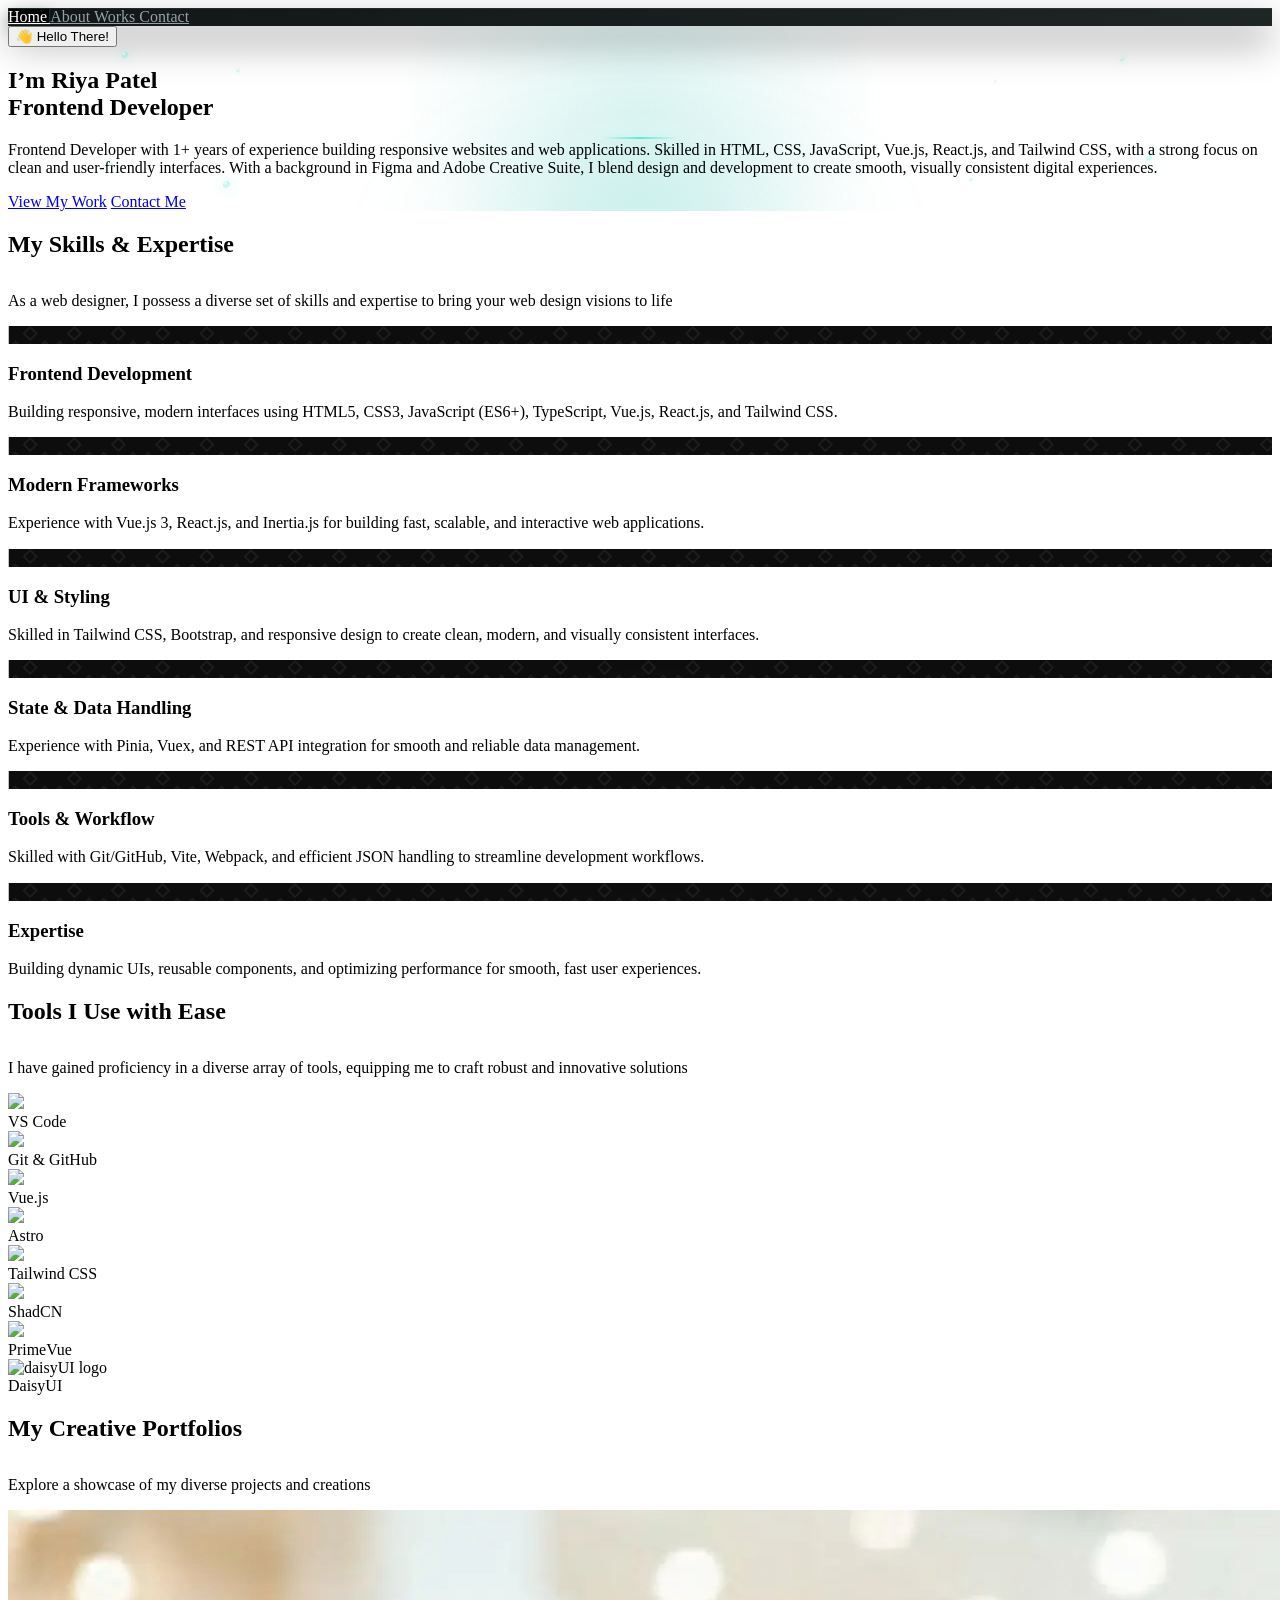
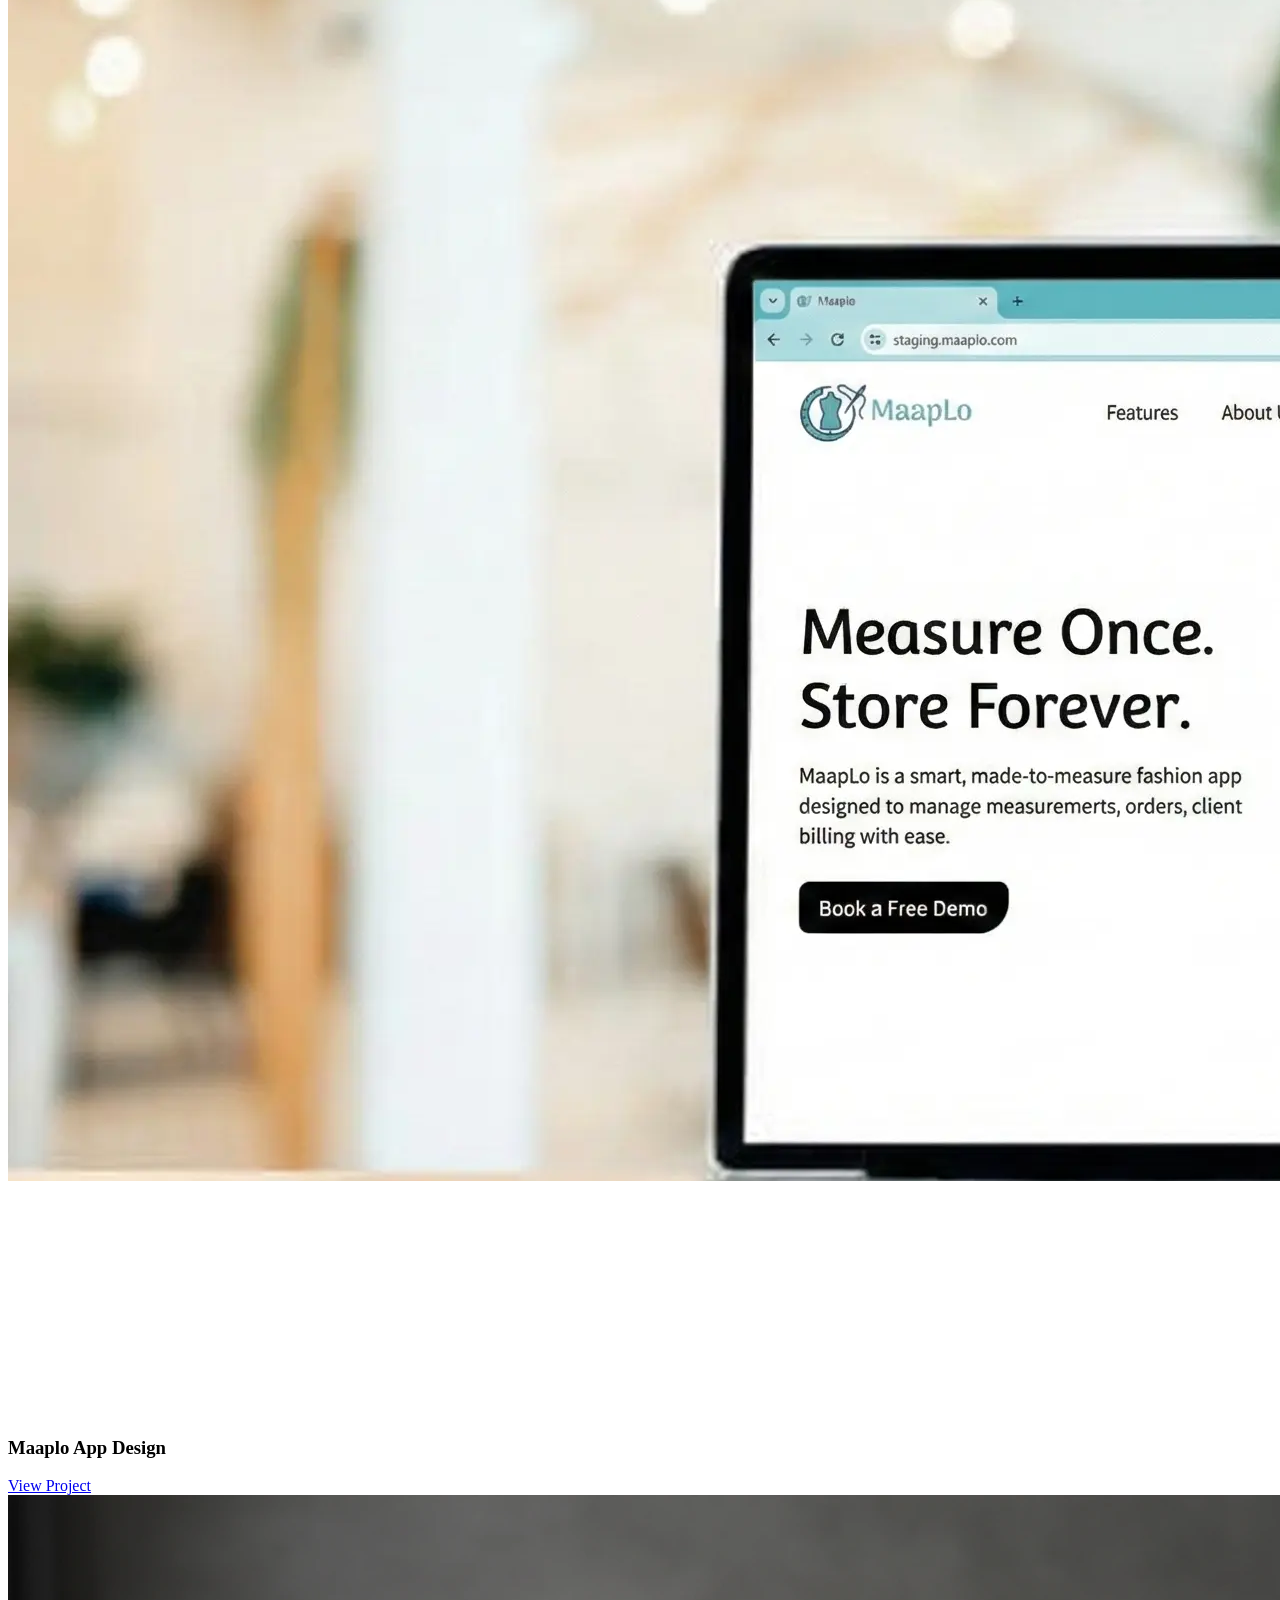
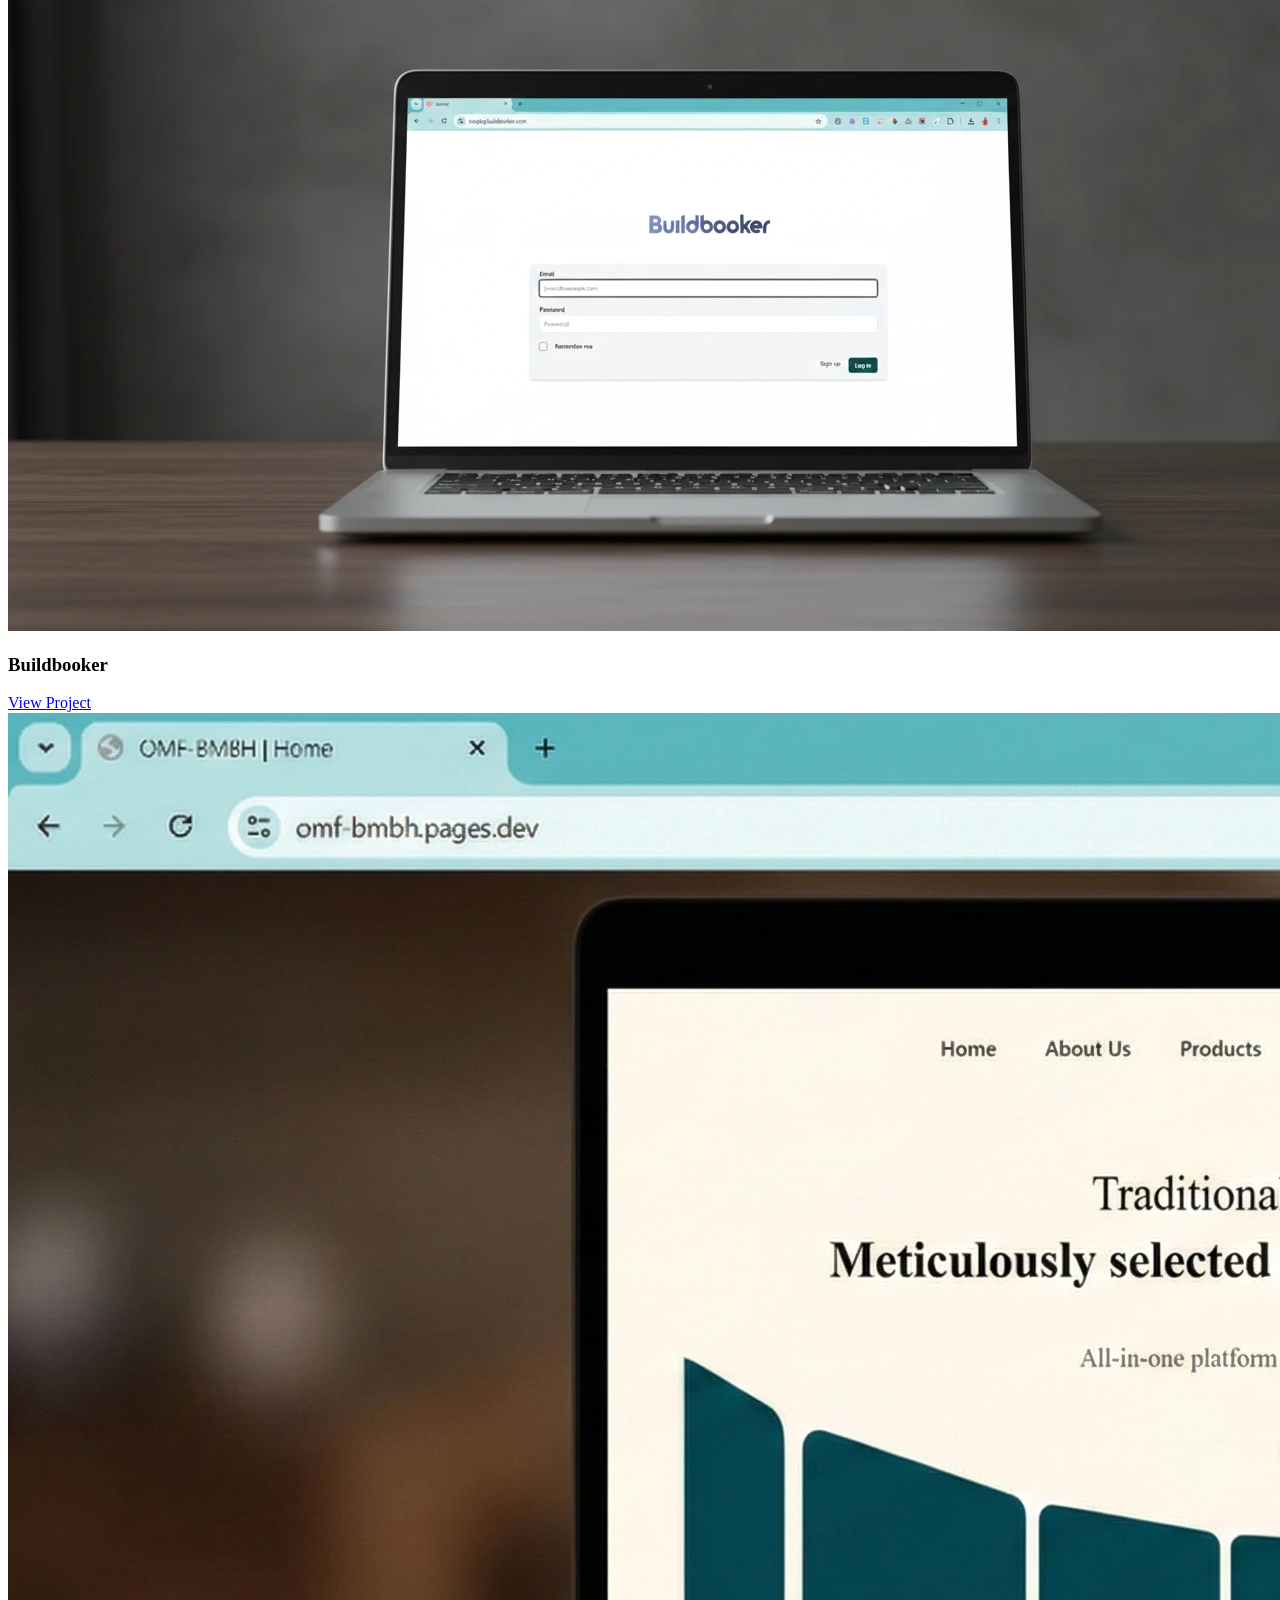
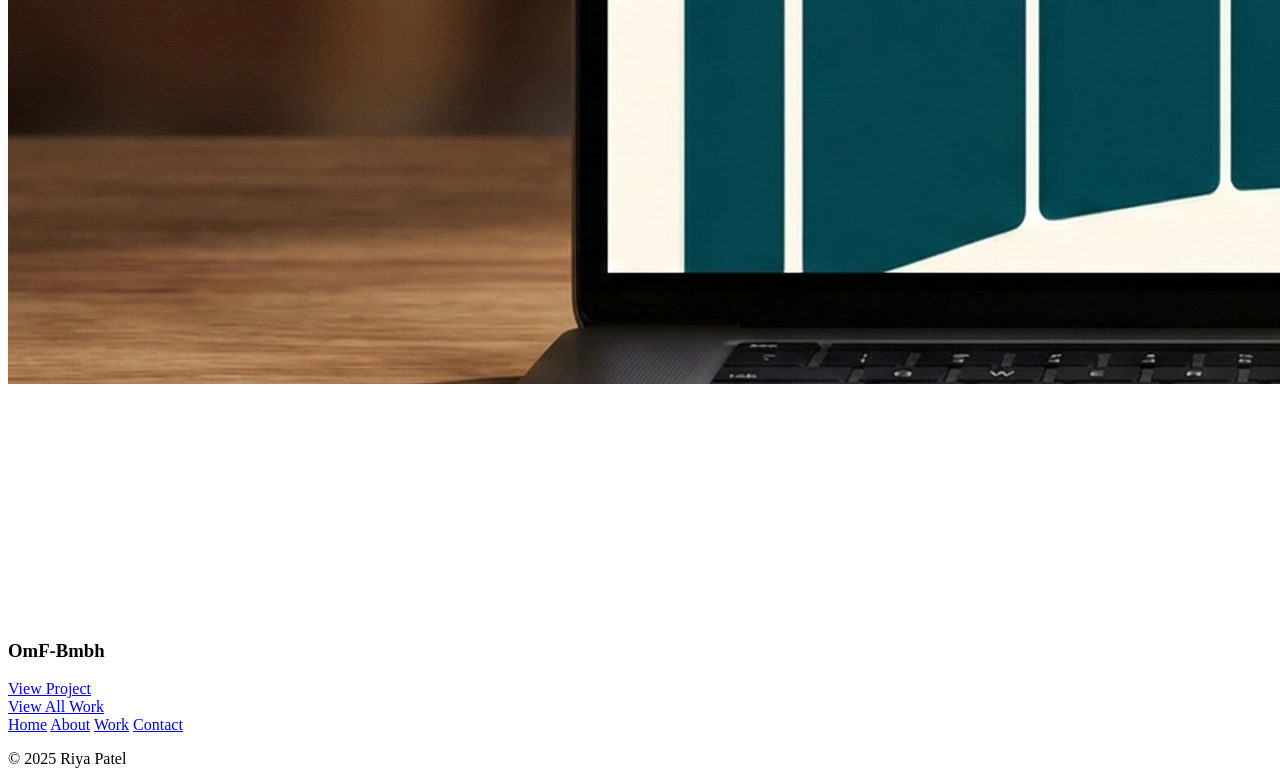
==== commit a1e8b358: "Enhance navigation styles for better usability and improve grid visibility in animations" ====
--- a/index.html
+++ b/index.html
@@ -603,13 +603,14 @@
             }
 
             header nav a {
-                gap: 5px;
-                padding: 8px 9px;
-                font-size: 11px;
+                gap: 6px;
+                padding: 8px 10px;
+                min-height: 42px;
+                font-size: 14px;
             }
 
             header nav i {
-                font-size: 14px;
+                font-size: 16px;
             }
 
             #home.hero-section {
@@ -662,15 +663,14 @@
             header nav {
                 gap: 0;
             }
-
             header nav a {
-                gap: 0;
-                padding: 8px 8px;
-                font-size: 10px;
+                gap: 4px;
+                padding: 9px 9px;
+                font-size: 13px;
             }
 
             header nav i {
-                display: none;
+                font-size: 15px;
             }
 
             #home .hero-intro h1 {
@@ -1383,4 +1383,4 @@
     </script>
 </body>
 
-</html>+</html>
--- a/site-animations.css
+++ b/site-animations.css
@@ -4,19 +4,6 @@
 
 body.site-motion-page {
     overflow-x: hidden;
-}
-
-.site-scroll-progress {
-    position: fixed;
-    top: 0;
-    left: 0;
-    z-index: 120;
-    width: 0;
-    height: 2px;
-    pointer-events: none;
-    background: linear-gradient(90deg, #0f766e, #5eead4, #ecfeff);
-    box-shadow: 0 0 14px rgba(45, 212, 191, 0.85);
-    transition: width 0.12s ease-out;
 }
 
 .site-reveal {
@@ -237,12 +224,18 @@
 }
 
 body > .max-w-5xl > .grid {
+    display: grid;
+    visibility: visible !important;
+    opacity: 1 !important;
     margin-top: 34px !important;
     padding-top: 30px;
     border-top: 1px solid rgba(255, 255, 255, 0.1);
 }
 
 body > .max-w-5xl > .grid > div {
+    visibility: visible !important;
+    opacity: 1 !important;
+    transform: none !important;
     padding: 20px;
     border: 1px solid rgba(255, 255, 255, 0.09);
     border-radius: 18px;
@@ -250,6 +243,11 @@
 }
 
 @media (max-width: 640px) {
+    /* Keep the floating navbar at the same height on every page. */
+    header.mt-10 {
+        margin-top: 12px !important;
+    }
+
     body > .max-w-5xl {
         margin-top: 112px !important;
     }
